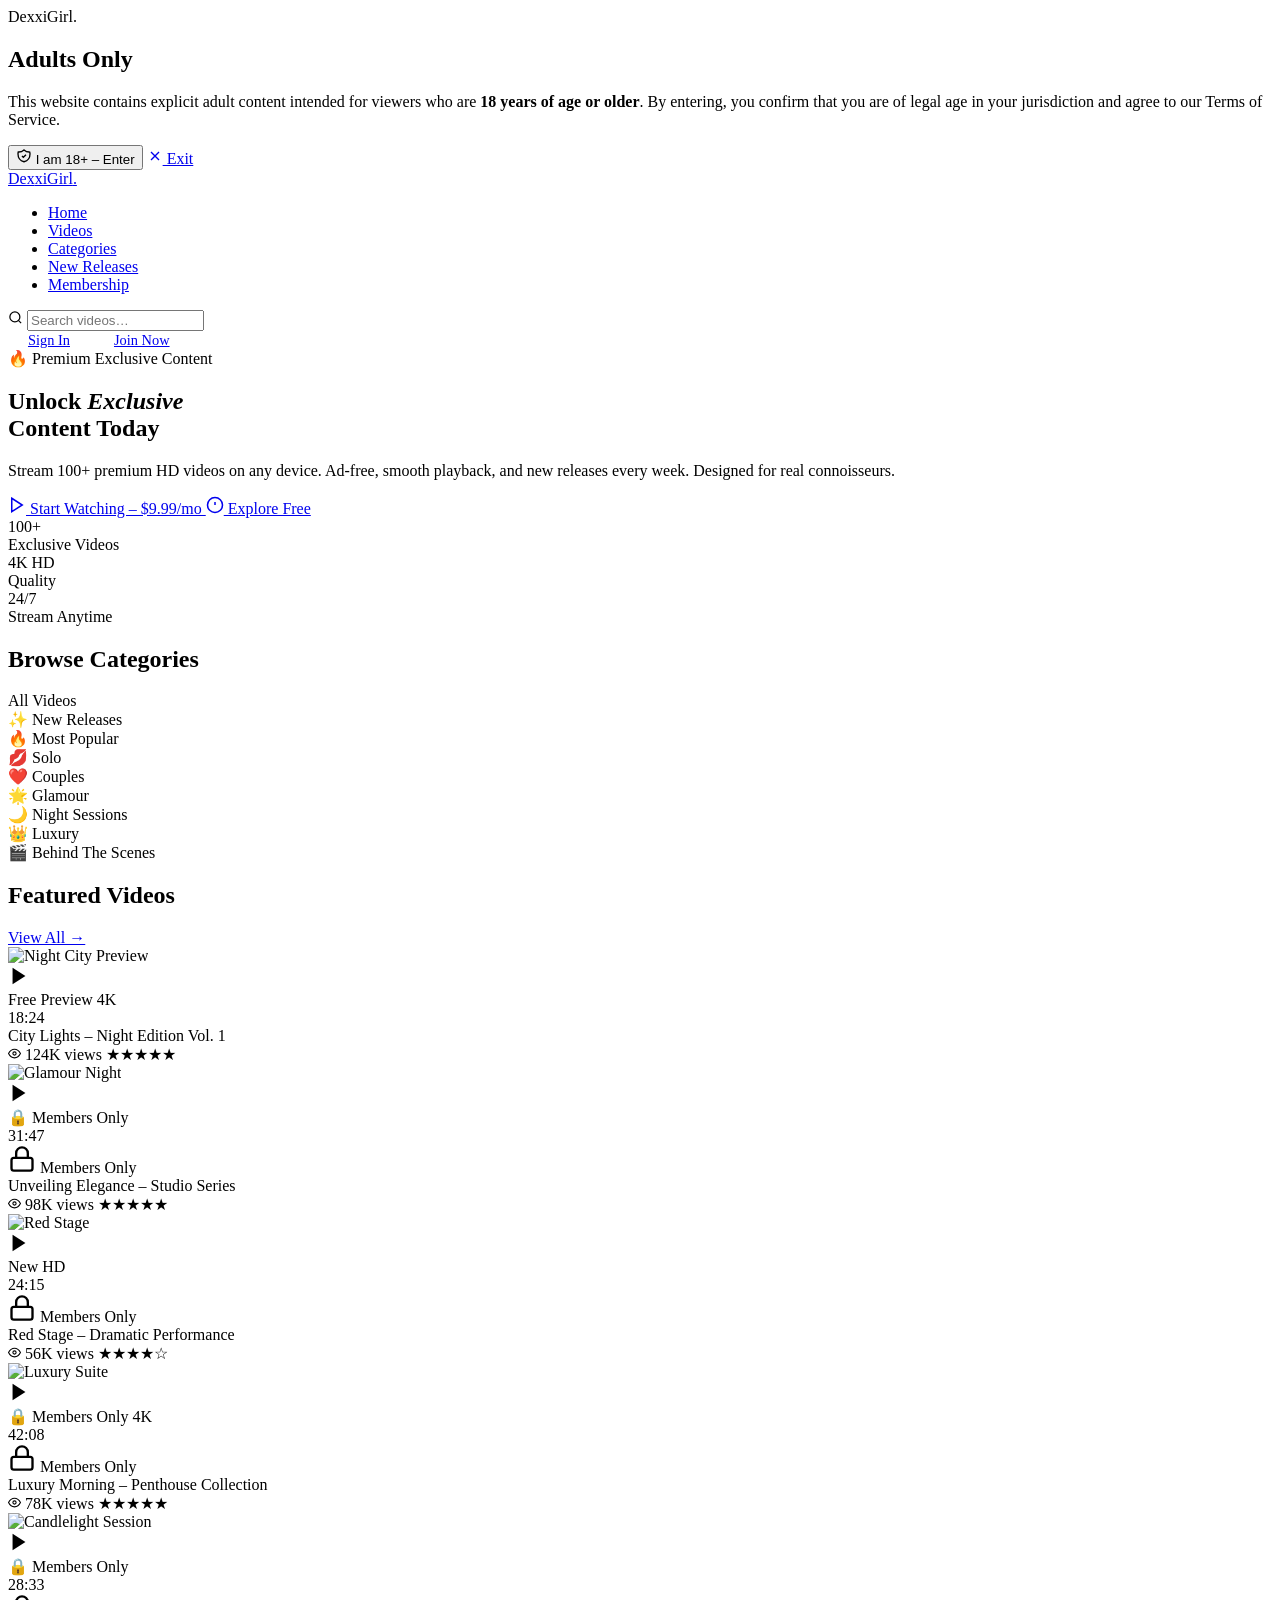
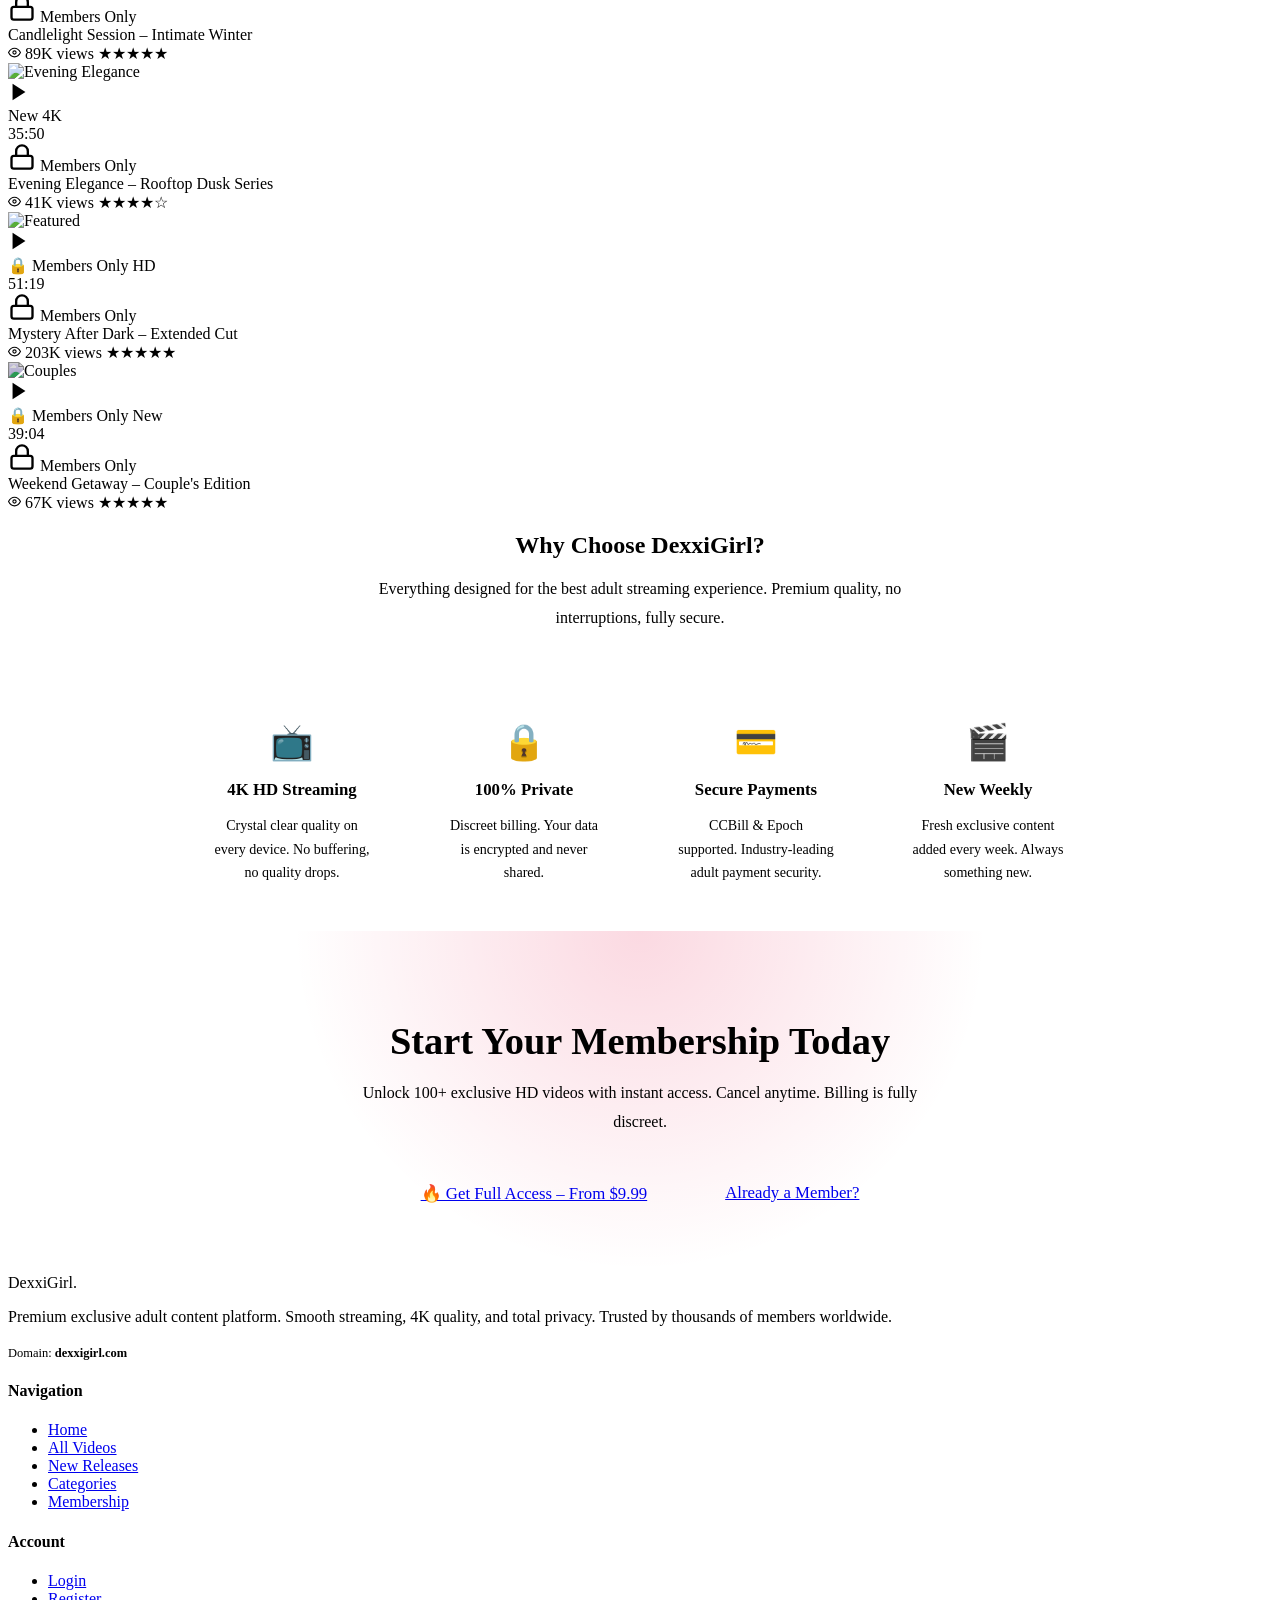
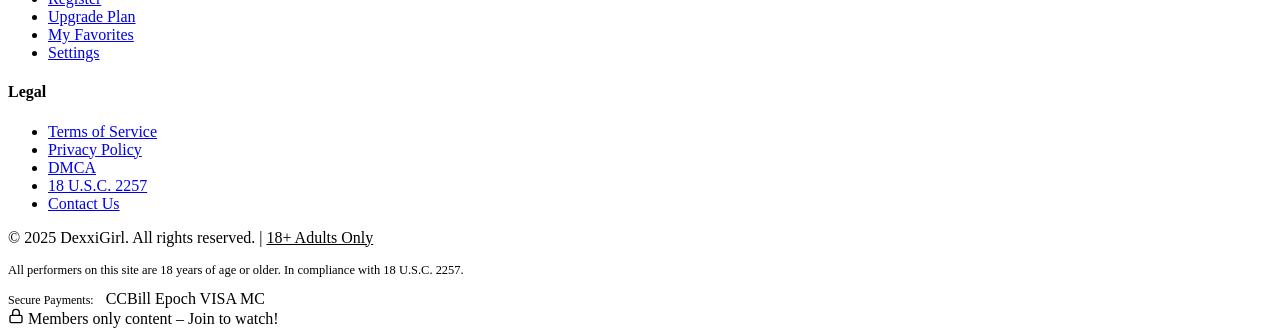
==== index.html @ b1947694 "Create index.html" ====
<!DOCTYPE html>
<html lang="en">
<head>
  <meta charset="UTF-8"/>
  <meta name="viewport" content="width=device-width,initial-scale=1.0"/>
  <meta name="description" content="DexxiGirl – Premium adult video streaming platform. Exclusive HD content, smooth streaming, and flexible membership plans."/>
  <title>DexxiGirl – Premium Exclusive Content</title>
  <link rel="stylesheet" href="assets/style.css"/>
  <link rel="icon" href="data:image/svg+xml,<svg xmlns='http://www.w3.org/2000/svg' viewBox='0 0 100 100'><text y='.9em' font-size='90'>🔥</text></svg>"/>
</head>
<body>

<!-- ========== AGE GATE ========== -->
<div class="age-gate-overlay" id="ageGate">
  <div class="age-gate-box">
    <div class="logo"><span class="dexi">Dex</span><span class="girl">xiGirl</span><span class="logo-dot">.</span></div>
    <h2>Adults Only</h2>
    <p>This website contains explicit adult content intended for viewers who are <strong>18 years of age or older</strong>. By entering, you confirm that you are of legal age in your jurisdiction and agree to our Terms of Service.</p>
    <div class="age-gate-btn-group">
      <button class="btn btn-primary" id="ageEnter" onclick="enterSite()">
        <svg width="16" height="16" fill="none" stroke="currentColor" stroke-width="2" viewBox="0 0 24 24"><path d="M9 12l2 2 4-4m5.618-4.016A11.955 11.955 0 0112 2.944a11.955 11.955 0 01-8.618 3.04A12.02 12.02 0 003 9c0 5.591 3.824 10.29 9 11.622C17.176 19.29 21 14.591 21 9c0-1.09-.153-2.148-.435-3.148z"/></svg>
        I am 18+ – Enter
      </button>
      <a href="https://www.google.com" class="btn btn-outline">
        <svg width="16" height="16" fill="none" stroke="currentColor" stroke-width="2" viewBox="0 0 24 24"><path d="M6 18L18 6M6 6l12 12"/></svg>
        Exit
      </a>
    </div>
  </div>
</div>

<!-- ========== NAVBAR ========== -->
<nav class="navbar" id="navbar">
  <a href="index.html" class="logo">
    <span class="dexi">Dex</span><span class="girl">xiGirl</span><span class="logo-dot">.</span>
  </a>
  <ul class="nav-links">
    <li><a href="index.html" class="active">Home</a></li>
    <li><a href="#">Videos</a></li>
    <li><a href="#">Categories</a></li>
    <li><a href="#">New Releases</a></li>
    <li><a href="membership.html">Membership</a></li>
  </ul>
  <div class="nav-actions">
    <div class="nav-search">
      <svg width="15" height="15" fill="none" stroke="currentColor" stroke-width="2" viewBox="0 0 24 24"><circle cx="11" cy="11" r="8"/><path d="m21 21-4.35-4.35"/></svg>
      <input type="text" placeholder="Search videos…" id="searchInput"/>
    </div>
    <a href="login.html" class="btn btn-outline" style="padding:9px 20px;font-size:0.9rem;">Sign In</a>
    <a href="membership.html" class="btn btn-primary" style="padding:9px 20px;font-size:0.9rem;">Join Now</a>
    <div class="hamburger" onclick="toggleMobileMenu()">
      <span></span><span></span><span></span>
    </div>
  </div>
</nav>

<!-- ========== HERO ========== -->
<section class="hero" id="home">
  <div class="hero-bg"></div>
  <div class="hero-gradient"></div>
  <div class="hero-content">
    <div class="hero-badge">
      <span class="dot"></span>
      🔥 Premium Exclusive Content
    </div>
    <h1>Unlock <em>Exclusive</em><br/>Content Today</h1>
    <p>Stream 100+ premium HD videos on any device. Ad-free, smooth playback, and new releases every week. Designed for real connoisseurs.</p>
    <div class="hero-actions">
      <a href="membership.html" class="btn btn-primary" id="hero-join-btn">
        <svg width="18" height="18" fill="none" stroke="currentColor" stroke-width="2" viewBox="0 0 24 24"><polygon points="5 3 19 12 5 21 5 3"/></svg>
        Start Watching – $9.99/mo
      </a>
      <a href="#featured" class="btn btn-outline">
        <svg width="18" height="18" fill="none" stroke="currentColor" stroke-width="2" viewBox="0 0 24 24"><circle cx="12" cy="12" r="10"/><line x1="12" y1="8" x2="12" y2="12"/><line x1="12" y1="16" x2="12.01" y2="16"/></svg>
        Explore Free
      </a>
    </div>
    <div class="hero-stats">
      <div class="stat-item">
        <div class="stat-value">100<span>+</span></div>
        <div class="stat-label">Exclusive Videos</div>
      </div>
      <div class="stat-item">
        <div class="stat-value">4K<span> HD</span></div>
        <div class="stat-label">Quality</div>
      </div>
      <div class="stat-item">
        <div class="stat-value">24/7</div>
        <div class="stat-label">Stream Anytime</div>
      </div>
    </div>
  </div>
</section>

<!-- ========== CATEGORIES ========== -->
<section class="section" id="featured">
  <div class="section-header">
    <h2 class="section-title">Browse Categories</h2>
  </div>
  <div class="categories-scroll">
    <div class="category-chip active" onclick="filterCategory(this,'all')">All Videos</div>
    <div class="category-chip" onclick="filterCategory(this,'new')">✨ New Releases</div>
    <div class="category-chip" onclick="filterCategory(this,'popular')">🔥 Most Popular</div>
    <div class="category-chip" onclick="filterCategory(this,'solo')">💋 Solo</div>
    <div class="category-chip" onclick="filterCategory(this,'couple')">❤️ Couples</div>
    <div class="category-chip" onclick="filterCategory(this,'glamour')">🌟 Glamour</div>
    <div class="category-chip" onclick="filterCategory(this,'night')">🌙 Night Sessions</div>
    <div class="category-chip" onclick="filterCategory(this,'luxury')">👑 Luxury</div>
    <div class="category-chip" onclick="filterCategory(this,'bts')">🎬 Behind The Scenes</div>
  </div>
</section>

<!-- ========== FEATURED VIDEOS ========== -->
<section class="section" style="padding-top:0;" id="videos">
  <div class="section-header">
    <h2 class="section-title">Featured Videos</h2>
    <a href="#" class="view-all">View All →</a>
  </div>
  <div class="video-grid" id="videoGrid">

    <!-- FREE PREVIEW Card -->
    <div class="video-card" data-cat="popular" onclick="openVideo(1)">
      <div class="thumb-container">
        <img src="assets/images/thumb7.png" alt="Night City Preview" loading="lazy"/>
        <div class="thumb-overlay">
          <div class="play-btn-large"><svg width="22" height="22" viewBox="0 0 24 24"><polygon points="5 3 19 12 5 21 5 3"/></svg></div>
        </div>
        <div class="thumb-badges">
          <span class="badge badge-free">Free Preview</span>
          <span class="badge badge-hd">4K</span>
        </div>
        <div class="card-duration">18:24</div>
      </div>
      <div class="card-body">
        <div class="card-title">City Lights – Night Edition Vol. 1</div>
        <div class="card-meta">
          <span class="card-views"><svg width="13" height="13" fill="none" stroke="currentColor" stroke-width="2" viewBox="0 0 24 24"><path d="M1 12s4-8 11-8 11 8 11 8-4 8-11 8-11-8-11-8z"/><circle cx="12" cy="12" r="3"/></svg> 124K views</span>
          <span class="card-rating">★★★★★</span>
        </div>
      </div>
    </div>

    <!-- LOCKED Cards -->
    <div class="video-card" data-cat="glamour" onclick="promptUpgrade()">
      <div class="thumb-container">
        <img src="assets/images/thumb5.png" alt="Glamour Night" loading="lazy"/>
        <div class="thumb-overlay">
          <div class="play-btn-large"><svg width="22" height="22" viewBox="0 0 24 24"><polygon points="5 3 19 12 5 21 5 3"/></svg></div>
        </div>
        <div class="thumb-badges">
          <span class="badge badge-lock">🔒 Members Only</span>
        </div>
        <div class="card-duration">31:47</div>
        <div class="locked-overlay">
          <svg width="28" height="28" fill="none" stroke="currentColor" stroke-width="2" viewBox="0 0 24 24"><rect x="3" y="11" width="18" height="11" rx="2" ry="2"/><path d="M7 11V7a5 5 0 0110 0v4"/></svg>
          <span>Members Only</span>
        </div>
      </div>
      <div class="card-body">
        <div class="card-title">Unveiling Elegance – Studio Series</div>
        <div class="card-meta">
          <span class="card-views"><svg width="13" height="13" fill="none" stroke="currentColor" stroke-width="2" viewBox="0 0 24 24"><path d="M1 12s4-8 11-8 11 8 11 8-4 8-11 8-11-8-11-8z"/><circle cx="12" cy="12" r="3"/></svg> 98K views</span>
          <span class="card-rating">★★★★★</span>
        </div>
      </div>
    </div>

    <div class="video-card" data-cat="new" onclick="promptUpgrade()">
      <div class="thumb-container">
        <img src="assets/images/thumb4.png" alt="Red Stage" loading="lazy"/>
        <div class="thumb-overlay">
          <div class="play-btn-large"><svg width="22" height="22" viewBox="0 0 24 24"><polygon points="5 3 19 12 5 21 5 3"/></svg></div>
        </div>
        <div class="thumb-badges">
          <span class="badge badge-new">New</span>
          <span class="badge badge-hd">HD</span>
        </div>
        <div class="card-duration">24:15</div>
        <div class="locked-overlay">
          <svg width="28" height="28" fill="none" stroke="currentColor" stroke-width="2" viewBox="0 0 24 24"><rect x="3" y="11" width="18" height="11" rx="2" ry="2"/><path d="M7 11V7a5 5 0 0110 0v4"/></svg>
          <span>Members Only</span>
        </div>
      </div>
      <div class="card-body">
        <div class="card-title">Red Stage – Dramatic Performance</div>
        <div class="card-meta">
          <span class="card-views"><svg width="13" height="13" fill="none" stroke="currentColor" stroke-width="2" viewBox="0 0 24 24"><path d="M1 12s4-8 11-8 11 8 11 8-4 8-11 8-11-8-11-8z"/><circle cx="12" cy="12" r="3"/></svg> 56K views</span>
          <span class="card-rating">★★★★☆</span>
        </div>
      </div>
    </div>

    <div class="video-card" data-cat="luxury" onclick="promptUpgrade()">
      <div class="thumb-container">
        <img src="assets/images/thumb6.png" alt="Luxury Suite" loading="lazy"/>
        <div class="thumb-overlay">
          <div class="play-btn-large"><svg width="22" height="22" viewBox="0 0 24 24"><polygon points="5 3 19 12 5 21 5 3"/></svg></div>
        </div>
        <div class="thumb-badges">
          <span class="badge badge-lock">🔒 Members Only</span>
          <span class="badge badge-hd">4K</span>
        </div>
        <div class="card-duration">42:08</div>
        <div class="locked-overlay">
          <svg width="28" height="28" fill="none" stroke="currentColor" stroke-width="2" viewBox="0 0 24 24"><rect x="3" y="11" width="18" height="11" rx="2" ry="2"/><path d="M7 11V7a5 5 0 0110 0v4"/></svg>
          <span>Members Only</span>
        </div>
      </div>
      <div class="card-body">
        <div class="card-title">Luxury Morning – Penthouse Collection</div>
        <div class="card-meta">
          <span class="card-views"><svg width="13" height="13" fill="none" stroke="currentColor" stroke-width="2" viewBox="0 0 24 24"><path d="M1 12s4-8 11-8 11 8 11 8-4 8-11 8-11-8-11-8z"/><circle cx="12" cy="12" r="3"/></svg> 78K views</span>
          <span class="card-rating">★★★★★</span>
        </div>
      </div>
    </div>

    <div class="video-card" data-cat="solo" onclick="promptUpgrade()">
      <div class="thumb-container">
        <img src="assets/images/thumb1.png" alt="Candlelight Session" loading="lazy"/>
        <div class="thumb-overlay">
          <div class="play-btn-large"><svg width="22" height="22" viewBox="0 0 24 24"><polygon points="5 3 19 12 5 21 5 3"/></svg></div>
        </div>
        <div class="thumb-badges">
          <span class="badge badge-lock">🔒 Members Only</span>
        </div>
        <div class="card-duration">28:33</div>
        <div class="locked-overlay">
          <svg width="28" height="28" fill="none" stroke="currentColor" stroke-width="2" viewBox="0 0 24 24"><rect x="3" y="11" width="18" height="11" rx="2" ry="2"/><path d="M7 11V7a5 5 0 0110 0v4"/></svg>
          <span>Members Only</span>
        </div>
      </div>
      <div class="card-body">
        <div class="card-title">Candlelight Session – Intimate Winter</div>
        <div class="card-meta">
          <span class="card-views"><svg width="13" height="13" fill="none" stroke="currentColor" stroke-width="2" viewBox="0 0 24 24"><path d="M1 12s4-8 11-8 11 8 11 8-4 8-11 8-11-8-11-8z"/><circle cx="12" cy="12" r="3"/></svg> 89K views</span>
          <span class="card-rating">★★★★★</span>
        </div>
      </div>
    </div>

    <div class="video-card" data-cat="night" onclick="promptUpgrade()">
      <div class="thumb-container">
        <img src="assets/images/thumb8.png" alt="Evening Elegance" loading="lazy"/>
        <div class="thumb-overlay">
          <div class="play-btn-large"><svg width="22" height="22" viewBox="0 0 24 24"><polygon points="5 3 19 12 5 21 5 3"/></svg></div>
        </div>
        <div class="thumb-badges">
          <span class="badge badge-new">New</span>
          <span class="badge badge-hd">4K</span>
        </div>
        <div class="card-duration">35:50</div>
        <div class="locked-overlay">
          <svg width="28" height="28" fill="none" stroke="currentColor" stroke-width="2" viewBox="0 0 24 24"><rect x="3" y="11" width="18" height="11" rx="2" ry="2"/><path d="M7 11V7a5 5 0 0110 0v4"/></svg>
          <span>Members Only</span>
        </div>
      </div>
      <div class="card-body">
        <div class="card-title">Evening Elegance – Rooftop Dusk Series</div>
        <div class="card-meta">
          <span class="card-views"><svg width="13" height="13" fill="none" stroke="currentColor" stroke-width="2" viewBox="0 0 24 24"><path d="M1 12s4-8 11-8 11 8 11 8-4 8-11 8-11-8-11-8z"/><circle cx="12" cy="12" r="3"/></svg> 41K views</span>
          <span class="card-rating">★★★★☆</span>
        </div>
      </div>
    </div>

    <!-- More locked cards using hero as thumb -->
    <div class="video-card" data-cat="popular" onclick="promptUpgrade()">
      <div class="thumb-container">
        <img src="assets/images/hero_banner.png" alt="Featured" loading="lazy" style="object-position:right center;"/>
        <div class="thumb-overlay">
          <div class="play-btn-large"><svg width="22" height="22" viewBox="0 0 24 24"><polygon points="5 3 19 12 5 21 5 3"/></svg></div>
        </div>
        <div class="thumb-badges">
          <span class="badge badge-lock">🔒 Members Only</span>
          <span class="badge badge-hd">HD</span>
        </div>
        <div class="card-duration">51:19</div>
        <div class="locked-overlay">
          <svg width="28" height="28" fill="none" stroke="currentColor" stroke-width="2" viewBox="0 0 24 24"><rect x="3" y="11" width="18" height="11" rx="2" ry="2"/><path d="M7 11V7a5 5 0 0110 0v4"/></svg>
          <span>Members Only</span>
        </div>
      </div>
      <div class="card-body">
        <div class="card-title">Mystery After Dark – Extended Cut</div>
        <div class="card-meta">
          <span class="card-views"><svg width="13" height="13" fill="none" stroke="currentColor" stroke-width="2" viewBox="0 0 24 24"><path d="M1 12s4-8 11-8 11 8 11 8-4 8-11 8-11-8-11-8z"/><circle cx="12" cy="12" r="3"/></svg> 203K views</span>
          <span class="card-rating">★★★★★</span>
        </div>
      </div>
    </div>

    <div class="video-card" data-cat="couple" onclick="promptUpgrade()">
      <div class="thumb-container">
        <img src="assets/images/thumb6.png" alt="Couples" loading="lazy" style="filter:hue-rotate(30deg) brightness(0.85);"/>
        <div class="thumb-overlay">
          <div class="play-btn-large"><svg width="22" height="22" viewBox="0 0 24 24"><polygon points="5 3 19 12 5 21 5 3"/></svg></div>
        </div>
        <div class="thumb-badges">
          <span class="badge badge-lock">🔒 Members Only</span>
          <span class="badge badge-new">New</span>
        </div>
        <div class="card-duration">39:04</div>
        <div class="locked-overlay">
          <svg width="28" height="28" fill="none" stroke="currentColor" stroke-width="2" viewBox="0 0 24 24"><rect x="3" y="11" width="18" height="11" rx="2" ry="2"/><path d="M7 11V7a5 5 0 0110 0v4"/></svg>
          <span>Members Only</span>
        </div>
      </div>
      <div class="card-body">
        <div class="card-title">Weekend Getaway – Couple's Edition</div>
        <div class="card-meta">
          <span class="card-views"><svg width="13" height="13" fill="none" stroke="currentColor" stroke-width="2" viewBox="0 0 24 24"><path d="M1 12s4-8 11-8 11 8 11 8-4 8-11 8-11-8-11-8z"/><circle cx="12" cy="12" r="3"/></svg> 67K views</span>
          <span class="card-rating">★★★★★</span>
        </div>
      </div>
    </div>

  </div>
</section>

<!-- ========== WHY JOIN SECTION ========== -->
<section class="section fade-in-up" style="background:var(--bg-secondary);margin:0;">
  <div style="max-width:900px;margin:0 auto;text-align:center;">
    <h2 class="section-title" style="justify-content:center;margin-bottom:16px;">Why Choose DexxiGirl?</h2>
    <p style="color:var(--text-secondary);max-width:560px;margin:0 auto 56px;font-size:1rem;line-height:1.8;">Everything designed for the best adult streaming experience. Premium quality, no interruptions, fully secure.</p>
    <div style="display:grid;grid-template-columns:repeat(auto-fit,minmax(200px,1fr));gap:28px;">
      <div style="background:var(--bg-card);border:1px solid var(--border);border-radius:var(--radius-md);padding:32px 24px;text-align:center;transition:var(--transition);" class="feature-box">
        <div style="font-size:2.2rem;margin-bottom:16px;">📺</div>
        <h3 style="font-size:1.05rem;font-weight:700;margin-bottom:10px;">4K HD Streaming</h3>
        <p style="font-size:0.88rem;color:var(--text-muted);line-height:1.7;">Crystal clear quality on every device. No buffering, no quality drops.</p>
      </div>
      <div style="background:var(--bg-card);border:1px solid var(--border);border-radius:var(--radius-md);padding:32px 24px;text-align:center;" class="feature-box">
        <div style="font-size:2.2rem;margin-bottom:16px;">🔒</div>
        <h3 style="font-size:1.05rem;font-weight:700;margin-bottom:10px;">100% Private</h3>
        <p style="font-size:0.88rem;color:var(--text-muted);line-height:1.7;">Discreet billing. Your data is encrypted and never shared.</p>
      </div>
      <div style="background:var(--bg-card);border:1px solid var(--border);border-radius:var(--radius-md);padding:32px 24px;text-align:center;" class="feature-box">
        <div style="font-size:2.2rem;margin-bottom:16px;">💳</div>
        <h3 style="font-size:1.05rem;font-weight:700;margin-bottom:10px;">Secure Payments</h3>
        <p style="font-size:0.88rem;color:var(--text-muted);line-height:1.7;">CCBill & Epoch supported. Industry-leading adult payment security.</p>
      </div>
      <div style="background:var(--bg-card);border:1px solid var(--border);border-radius:var(--radius-md);padding:32px 24px;text-align:center;" class="feature-box">
        <div style="font-size:2.2rem;margin-bottom:16px;">🎬</div>
        <h3 style="font-size:1.05rem;font-weight:700;margin-bottom:10px;">New Weekly</h3>
        <p style="font-size:0.88rem;color:var(--text-muted);line-height:1.7;">Fresh exclusive content added every week. Always something new.</p>
      </div>
    </div>
  </div>
</section>

<!-- ========== MEMBERSHIP CTA ========== -->
<section class="section fade-in-up">
  <div style="max-width:700px;margin:0 auto;text-align:center;">
    <div style="background:linear-gradient(135deg,var(--bg-card),var(--bg-elevated));border:1px solid var(--border-accent);border-radius:var(--radius-lg);padding:56px 44px;position:relative;overflow:hidden;">
      <div style="position:absolute;inset:0;background:radial-gradient(ellipse at 50% 0%,rgba(229,0,58,0.15),transparent 70%);pointer-events:none;"></div>
      <h2 style="font-size:clamp(1.6rem,3vw,2.4rem);font-weight:800;margin-bottom:16px;position:relative;">Start Your Membership Today</h2>
      <p style="color:var(--text-secondary);margin-bottom:32px;font-size:1rem;line-height:1.8;position:relative;">Unlock 100+ exclusive HD videos with instant access. Cancel anytime. Billing is fully discreet.</p>
      <div style="display:flex;gap:14px;justify-content:center;flex-wrap:wrap;position:relative;">
        <a href="membership.html" class="btn btn-primary" style="font-size:1.05rem;padding:14px 32px;">🔥 Get Full Access – From $9.99</a>
        <a href="login.html" class="btn btn-outline" style="font-size:1.05rem;padding:14px 32px;">Already a Member?</a>
      </div>
    </div>
  </div>
</section>

<!-- ========== FOOTER ========== -->
<footer class="footer">
  <div class="footer-grid">
    <div class="footer-brand">
      <div class="logo"><span class="dexi">Dex</span><span class="girl">xiGirl</span><span class="logo-dot">.</span></div>
      <p>Premium exclusive adult content platform. Smooth streaming, 4K quality, and total privacy. Trusted by thousands of members worldwide.</p>
      <div style="margin-top:20px;">
        <p style="font-size:0.78rem;color:var(--text-muted);">Domain: <strong style="color:var(--text-secondary);">dexxigirl.com</strong></p>
      </div>
    </div>
    <div class="footer-col">
      <h4>Navigation</h4>
      <ul>
        <li><a href="index.html">Home</a></li>
        <li><a href="#">All Videos</a></li>
        <li><a href="#">New Releases</a></li>
        <li><a href="#">Categories</a></li>
        <li><a href="membership.html">Membership</a></li>
      </ul>
    </div>
    <div class="footer-col">
      <h4>Account</h4>
      <ul>
        <li><a href="login.html">Login</a></li>
        <li><a href="login.html">Register</a></li>
        <li><a href="membership.html">Upgrade Plan</a></li>
        <li><a href="#">My Favorites</a></li>
        <li><a href="#">Settings</a></li>
      </ul>
    </div>
    <div class="footer-col">
      <h4>Legal</h4>
      <ul>
        <li><a href="#">Terms of Service</a></li>
        <li><a href="#">Privacy Policy</a></li>
        <li><a href="#">DMCA</a></li>
        <li><a href="#">18 U.S.C. 2257</a></li>
        <li><a href="#">Contact Us</a></li>
      </ul>
    </div>
  </div>
  <div class="footer-bottom">
    <div>
      <p>© 2025 DexxiGirl. All rights reserved. | <a href="#" style="color:var(--accent-red);">18+ Adults Only</a></p>
      <p style="margin-top:6px;font-size:0.78rem;">All performers on this site are 18 years of age or older. In compliance with 18 U.S.C. 2257.</p>
    </div>
    <div class="payment-icons">
      <span style="font-size:0.75rem;color:var(--text-muted);margin-right:8px;">Secure Payments:</span>
      <span class="payment-icon">CCBill</span>
      <span class="payment-icon">Epoch</span>
      <span class="payment-icon">VISA</span>
      <span class="payment-icon">MC</span>
    </div>
  </div>
</footer>

<!-- TOAST -->
<div class="toast" id="toast">
  <svg width="16" height="16" fill="none" stroke="currentColor" stroke-width="2" viewBox="0 0 24 24"><rect x="3" y="11" width="18" height="11" rx="2"/><path d="M7 11V7a5 5 0 0110 0v4"/></svg>
  <span id="toastMsg">Members only content – Join to watch!</span>
</div>

<script src="assets/main.js"></script>
</body>
</html>
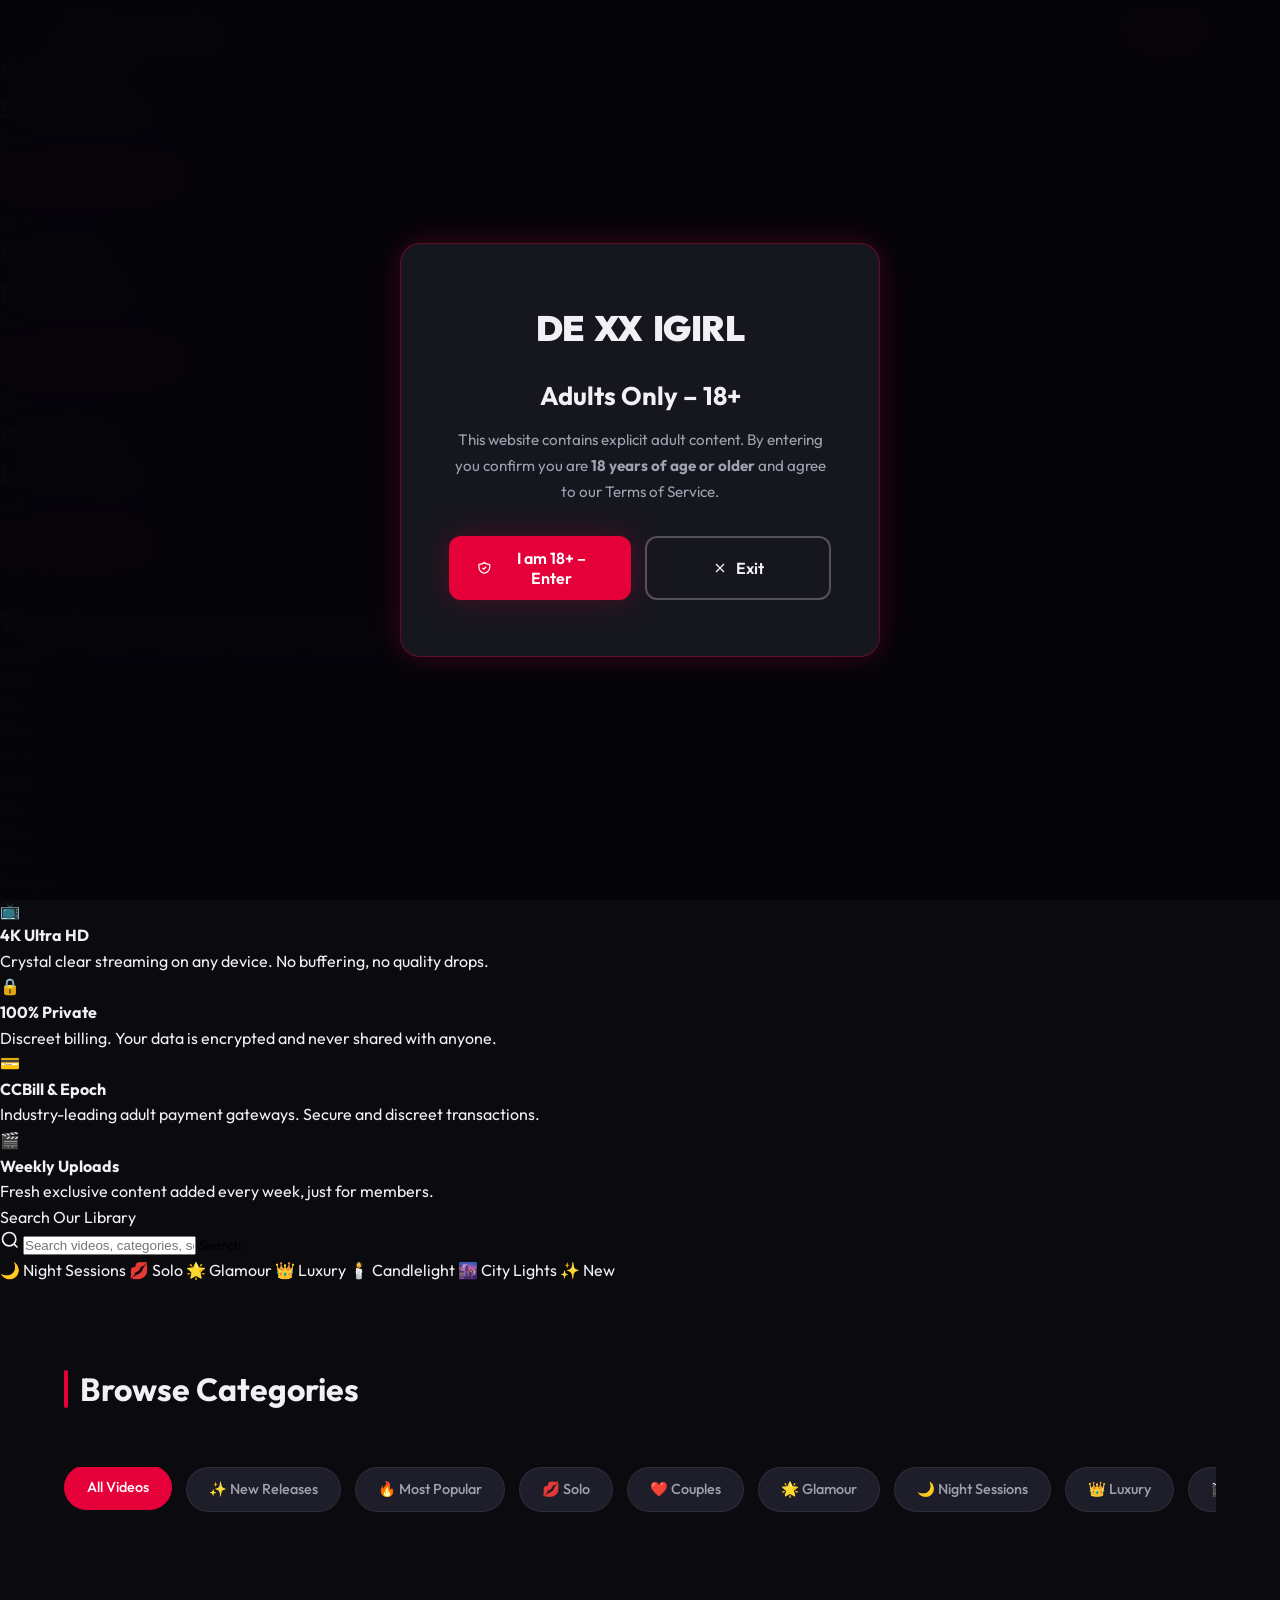
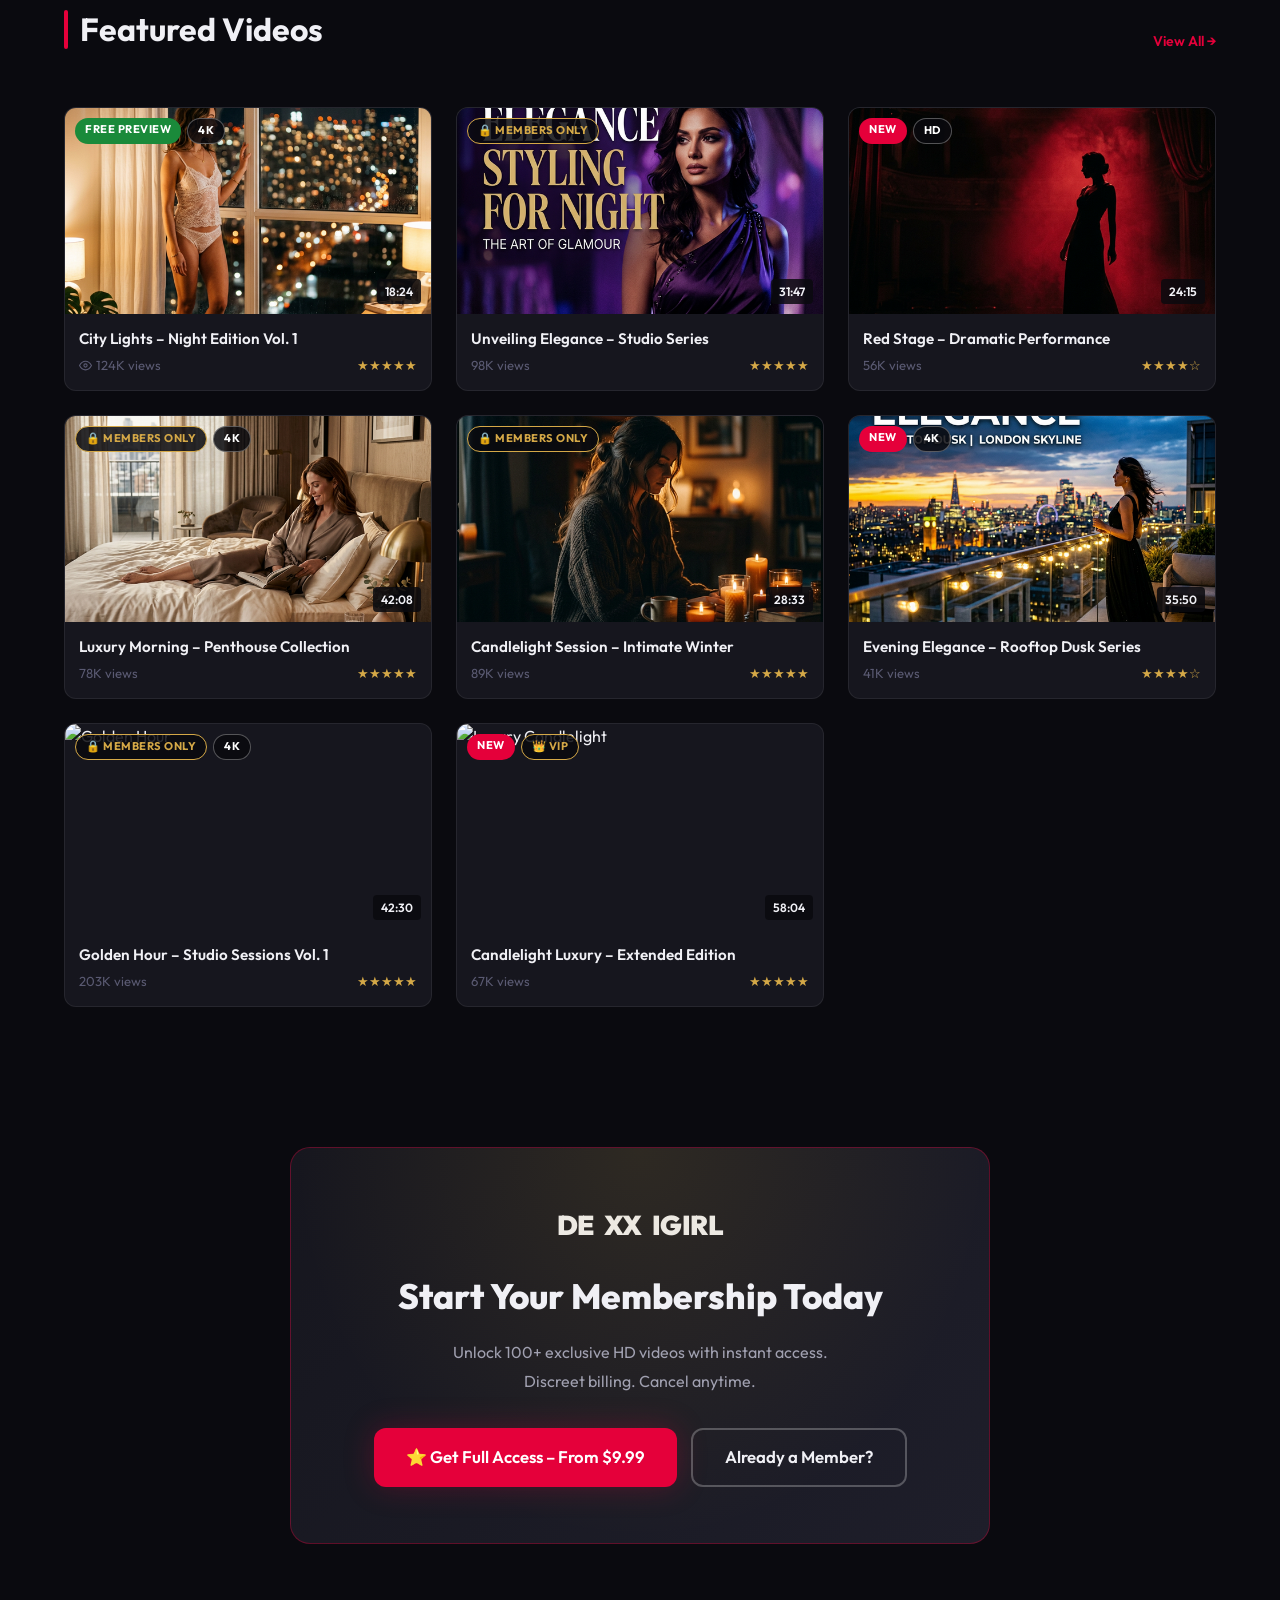
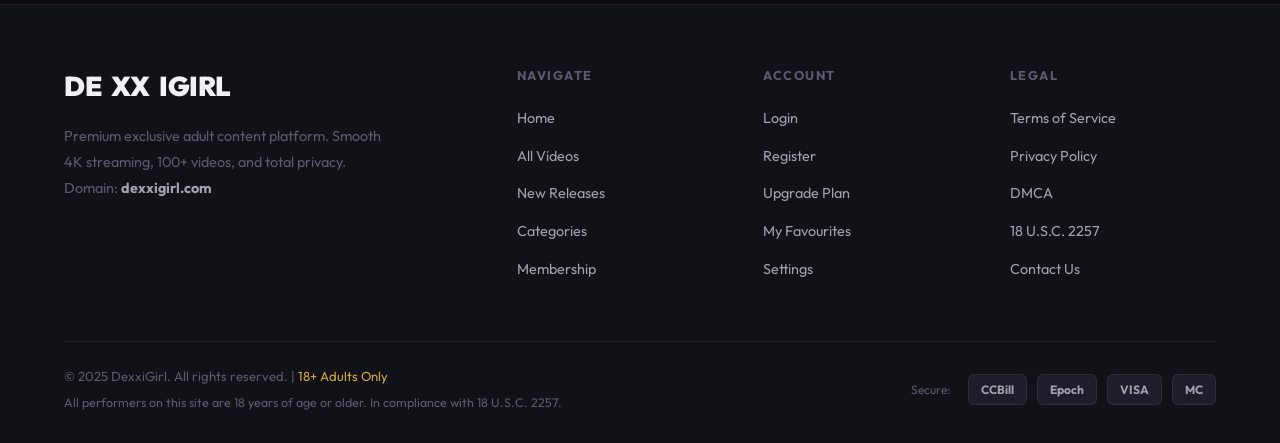
==== commit d7debe46: "Update index.html" ====
--- a/index.html
+++ b/index.html
@@ -1,430 +1,542 @@
 <!DOCTYPE html>
 <html lang="en">
+
 <head>
-  <meta charset="UTF-8"/>
-  <meta name="viewport" content="width=device-width,initial-scale=1.0"/>
-  <meta name="description" content="DexxiGirl – Premium adult video streaming platform. Exclusive HD content, smooth streaming, and flexible membership plans."/>
+  <meta charset="UTF-8" />
+  <meta name="viewport" content="width=device-width,initial-scale=1.0" />
+  <meta name="description"
+    content="DexxiGirl – Premium adult video streaming. 100+ exclusive 4K HD videos with smooth streaming and discreet billing." />
   <title>DexxiGirl – Premium Exclusive Content</title>
-  <link rel="stylesheet" href="assets/style.css"/>
-  <link rel="icon" href="data:image/svg+xml,<svg xmlns='http://www.w3.org/2000/svg' viewBox='0 0 100 100'><text y='.9em' font-size='90'>🔥</text></svg>"/>
+  <link rel="stylesheet" href="assets/style.css" />
+  <link rel="icon"
+    href="data:image/svg+xml,<svg xmlns='http://www.w3.org/2000/svg' viewBox='0 0 100 100'><text y='.9em' font-size='90'>⭐</text></svg>" />
 </head>
+
 <body>
 
-<!-- ========== AGE GATE ========== -->
-<div class="age-gate-overlay" id="ageGate">
-  <div class="age-gate-box">
-    <div class="logo"><span class="dexi">Dex</span><span class="girl">xiGirl</span><span class="logo-dot">.</span></div>
-    <h2>Adults Only</h2>
-    <p>This website contains explicit adult content intended for viewers who are <strong>18 years of age or older</strong>. By entering, you confirm that you are of legal age in your jurisdiction and agree to our Terms of Service.</p>
-    <div class="age-gate-btn-group">
-      <button class="btn btn-primary" id="ageEnter" onclick="enterSite()">
-        <svg width="16" height="16" fill="none" stroke="currentColor" stroke-width="2" viewBox="0 0 24 24"><path d="M9 12l2 2 4-4m5.618-4.016A11.955 11.955 0 0112 2.944a11.955 11.955 0 01-8.618 3.04A12.02 12.02 0 003 9c0 5.591 3.824 10.29 9 11.622C17.176 19.29 21 14.591 21 9c0-1.09-.153-2.148-.435-3.148z"/></svg>
-        I am 18+ – Enter
-      </button>
-      <a href="https://www.google.com" class="btn btn-outline">
-        <svg width="16" height="16" fill="none" stroke="currentColor" stroke-width="2" viewBox="0 0 24 24"><path d="M6 18L18 6M6 6l12 12"/></svg>
-        Exit
-      </a>
+  <!-- ========== AGE GATE ========== -->
+  <div class="age-gate-overlay" id="ageGate">
+    <div class="age-gate-box">
+      <div class="logo logo-large" style="justify-content:center;margin-bottom:20px;">
+        <span class="logo-de">DE</span><span class="logo-xx">XX</span><span class="logo-igirl">IGIRL</span>
+      </div>
+      <h2>Adults Only – 18+</h2>
+      <p>This website contains explicit adult content. By entering you confirm you are <strong>18 years of age or
+          older</strong> and agree to our Terms of Service.</p>
+      <div class="age-gate-btn-group">
+        <button class="btn btn-primary" onclick="enterSite()">
+          <svg width="16" height="16" fill="none" stroke="currentColor" stroke-width="2" viewBox="0 0 24 24">
+            <path
+              d="M9 12l2 2 4-4m5.618-4.016A11.955 11.955 0 0112 2.944a11.955 11.955 0 01-8.618 3.04A12.02 12.02 0 003 9c0 5.591 3.824 10.29 9 11.622C17.176 19.29 21 14.591 21 9c0-1.09-.153-2.148-.435-3.148z" />
+          </svg>
+          I am 18+ – Enter
+        </button>
+        <a href="https://www.google.com" class="btn btn-outline">
+          <svg width="16" height="16" fill="none" stroke="currentColor" stroke-width="2" viewBox="0 0 24 24">
+            <path d="M6 18L18 6M6 6l12 12" />
+          </svg>
+          Exit
+        </a>
+      </div>
     </div>
   </div>
-</div>
-
-<!-- ========== NAVBAR ========== -->
-<nav class="navbar" id="navbar">
-  <a href="index.html" class="logo">
-    <span class="dexi">Dex</span><span class="girl">xiGirl</span><span class="logo-dot">.</span>
-  </a>
-  <ul class="nav-links">
-    <li><a href="index.html" class="active">Home</a></li>
-    <li><a href="#">Videos</a></li>
-    <li><a href="#">Categories</a></li>
-    <li><a href="#">New Releases</a></li>
-    <li><a href="membership.html">Membership</a></li>
-  </ul>
-  <div class="nav-actions">
-    <div class="nav-search">
-      <svg width="15" height="15" fill="none" stroke="currentColor" stroke-width="2" viewBox="0 0 24 24"><circle cx="11" cy="11" r="8"/><path d="m21 21-4.35-4.35"/></svg>
-      <input type="text" placeholder="Search videos…" id="searchInput"/>
-    </div>
-    <a href="login.html" class="btn btn-outline" style="padding:9px 20px;font-size:0.9rem;">Sign In</a>
-    <a href="membership.html" class="btn btn-primary" style="padding:9px 20px;font-size:0.9rem;">Join Now</a>
-    <div class="hamburger" onclick="toggleMobileMenu()">
-      <span></span><span></span><span></span>
+
+  <!-- ========== NAVBAR ========== -->
+  <nav class="navbar" id="navbar">
+    <a href="index.html" class="logo">
+      <span class="logo-de">DE</span><span class="logo-xx">XX</span><span class="logo-igirl">IGIRL</span>
+    </a>
+    <ul class="nav-links">
+      <li><a href="index.html" class="active">Home</a></li>
+      <li><a href="#">Videos</a></li>
+      <li><a href="#">Categories</a></li>
+      <li><a href="#">New Releases</a></li>
+      <li><a href="membership.html">Membership</a></li>
+    </ul>
+    <div class="nav-actions">
+      <div class="nav-search">
+        <svg width="15" height="15" fill="none" stroke="currentColor" stroke-width="2" viewBox="0 0 24 24">
+          <circle cx="11" cy="11" r="8" />
+          <path d="m21 21-4.35-4.35" />
+        </svg>
+        <input type="text" placeholder="Search videos…" id="searchInput" />
+      </div>
+      <a href="login.html" class="btn btn-outline" style="padding:9px 20px;font-size:0.9rem;">Sign In</a>
+      <a href="membership.html" class="btn btn-primary" style="padding:9px 20px;font-size:0.9rem;">Join Now</a>
+      <div class="hamburger" onclick="toggleMobileMenu()">
+        <span></span><span></span><span></span>
+      </div>
+    </div>
+  </nav>
+
+  <!-- ========== HERO SLIDESHOW ========== -->
+  <section class="hero-slideshow" id="home">
+
+    <!-- NOW PLAYING badge -->
+    <div class="now-playing-badge" id="nowPlayingBadge">
+      <div class="np-ring"></div>
+      NOW PLAYING
+    </div>
+
+    <!-- SLIDE 1 -->
+    <div class="slide active" id="slide-0">
+      <div class="slide-bg" style="background-image:url('assets/images/slide1.png');"></div>
+      <div class="slide-gradient"></div>
+      <div class="slide-content">
+        <div class="slide-label"><span class="dot"></span>✨ New Release</div>
+        <h2 class="slide-title">Golden Hour<br />Studio Sessions</h2>
+        <p class="slide-subtitle">Exclusive premium content – 4K Ultra HD · 42 min</p>
+        <div class="slide-actions">
+          <a href="watch.html" class="btn btn-primary">
+            <svg width="18" height="18" fill="currentColor" viewBox="0 0 24 24">
+              <polygon points="5 3 19 12 5 21 5 3" />
+            </svg>
+            Watch Preview
+          </a>
+          <a href="membership.html" class="btn btn-outline"
+            style="color:#fff;border-color:rgba(255,255,255,0.3);">Unlock Full</a>
+        </div>
+      </div>
+    </div>
+
+    <!-- SLIDE 2 -->
+    <div class="slide" id="slide-1">
+      <div class="slide-bg" style="background-image:url('assets/images/slide2.png');"></div>
+      <div class="slide-gradient"></div>
+      <div class="slide-content">
+        <div class="slide-label"><span class="dot"></span>🔥 Most Watched</div>
+        <h2 class="slide-title">City Lights<br />Night Edition</h2>
+        <p class="slide-subtitle">Our most-streamed series – 4K Ultra HD · 31 min</p>
+        <div class="slide-actions">
+          <a href="watch.html" class="btn btn-primary">
+            <svg width="18" height="18" fill="currentColor" viewBox="0 0 24 24">
+              <polygon points="5 3 19 12 5 21 5 3" />
+            </svg>
+            Watch Preview
+          </a>
+          <a href="membership.html" class="btn btn-outline"
+            style="color:#fff;border-color:rgba(255,255,255,0.3);">Unlock Full</a>
+        </div>
+      </div>
+    </div>
+
+    <!-- SLIDE 3 -->
+    <div class="slide" id="slide-2">
+      <div class="slide-bg" style="background-image:url('assets/images/slide3.png');"></div>
+      <div class="slide-gradient"></div>
+      <div class="slide-content">
+        <div class="slide-label"><span class="dot"></span>👑 VIP Exclusive</div>
+        <h2 class="slide-title">Candlelight<br />Luxury Edition</h2>
+        <p class="slide-subtitle">VIP member exclusive – 4K Ultra HD · 58 min</p>
+        <div class="slide-actions">
+          <a href="membership.html" class="btn btn-primary">
+            <svg width="18" height="18" fill="currentColor" viewBox="0 0 24 24">
+              <polygon points="5 3 19 12 5 21 5 3" />
+            </svg>
+            Unlock VIP
+          </a>
+          <a href="index.html#videos" class="btn btn-outline"
+            style="color:#fff;border-color:rgba(255,255,255,0.3);">Browse More</a>
+        </div>
+      </div>
+    </div>
+
+    <!-- Arrows -->
+    <button class="slider-prev" onclick="changeSlide(-1)">
+      <svg width="20" height="20" fill="none" stroke="currentColor" stroke-width="2.5" viewBox="0 0 24 24">
+        <polyline points="15 18 9 12 15 6" />
+      </svg>
+    </button>
+    <button class="slider-next" onclick="changeSlide(1)">
+      <svg width="20" height="20" fill="none" stroke="currentColor" stroke-width="2.5" viewBox="0 0 24 24">
+        <polyline points="9 18 15 12 9 6" />
+      </svg>
+    </button>
+
+    <!-- Dots -->
+    <div class="slider-dots">
+      <div class="slider-dot active" onclick="goToSlide(0)"></div>
+      <div class="slider-dot" onclick="goToSlide(1)"></div>
+      <div class="slider-dot" onclick="goToSlide(2)"></div>
+    </div>
+  </section>
+
+  <!-- ========== DESCRIPTION SECTION ========== -->
+  <section class="description-section">
+    <div class="description-inner">
+      <div class="desc-left">
+        <h2>The World's Most <em>Exclusive</em> Content Platform</h2>
+        <p>DexxiGirl is a premium members-only video streaming platform featuring 100+ expertly crafted exclusive
+          videos. Our content is shot in 4K Ultra HD for the sharpest, most immersive viewing experience. With discreet
+          billing via CCBill and Epoch, your privacy is always protected. Stream on any device – no buffering, no
+          interruptions.</p>
+        <div class="desc-stat-row">
+          <div class="desc-stat">
+            <div class="desc-stat-val">100<span style="color:var(--accent-gold)">+</span></div>
+            <div class="desc-stat-lbl">Videos</div>
+          </div>
+          <div class="desc-stat">
+            <div class="desc-stat-val">4K HD</div>
+            <div class="desc-stat-lbl">Quality</div>
+          </div>
+          <div class="desc-stat">
+            <div class="desc-stat-val">24/7</div>
+            <div class="desc-stat-lbl">Streaming</div>
+          </div>
+          <div class="desc-stat">
+            <div class="desc-stat-val">100%</div>
+            <div class="desc-stat-lbl">Private</div>
+          </div>
+        </div>
+      </div>
+      <div class="desc-right">
+        <div class="desc-feature-box">
+          <div class="icon">📺</div>
+          <h4>4K Ultra HD</h4>
+          <p>Crystal clear streaming on any device. No buffering, no quality drops.</p>
+        </div>
+        <div class="desc-feature-box">
+          <div class="icon">🔒</div>
+          <h4>100% Private</h4>
+          <p>Discreet billing. Your data is encrypted and never shared with anyone.</p>
+        </div>
+        <div class="desc-feature-box">
+          <div class="icon">💳</div>
+          <h4>CCBill & Epoch</h4>
+          <p>Industry-leading adult payment gateways. Secure and discreet transactions.</p>
+        </div>
+        <div class="desc-feature-box">
+          <div class="icon">🎬</div>
+          <h4>Weekly Uploads</h4>
+          <p>Fresh exclusive content added every week, just for members.</p>
+        </div>
+      </div>
+    </div>
+  </section>
+
+  <!-- ========== HERO SEARCH BAR ========== -->
+  <div class="search-hero-section" id="searchSection">
+    <div class="search-hero-inner">
+      <div class="search-hero-label">Search Our Library</div>
+      <div class="search-bar-large">
+        <svg width="20" height="20" fill="none" stroke="currentColor" stroke-width="2" viewBox="0 0 24 24">
+          <circle cx="11" cy="11" r="8" />
+          <path d="m21 21-4.35-4.35" />
+        </svg>
+        <input type="text" placeholder="Search videos, categories, series…" id="heroSearch"
+          oninput="syncSearch(this.value)" />
+        <button onclick="doSearch()">Search</button>
+      </div>
+      <div class="search-tags">
+        <span class="search-tag" onclick="quickSearch('Night Sessions')">🌙 Night Sessions</span>
+        <span class="search-tag" onclick="quickSearch('Solo')">💋 Solo</span>
+        <span class="search-tag" onclick="quickSearch('Glamour')">🌟 Glamour</span>
+        <span class="search-tag" onclick="quickSearch('Luxury')">👑 Luxury</span>
+        <span class="search-tag" onclick="quickSearch('Candlelight')">🕯️ Candlelight</span>
+        <span class="search-tag" onclick="quickSearch('City Lights')">🌆 City Lights</span>
+        <span class="search-tag" onclick="quickSearch('New')">✨ New</span>
+      </div>
     </div>
   </div>
-</nav>
-
-<!-- ========== HERO ========== -->
-<section class="hero" id="home">
-  <div class="hero-bg"></div>
-  <div class="hero-gradient"></div>
-  <div class="hero-content">
-    <div class="hero-badge">
-      <span class="dot"></span>
-      🔥 Premium Exclusive Content
-    </div>
-    <h1>Unlock <em>Exclusive</em><br/>Content Today</h1>
-    <p>Stream 100+ premium HD videos on any device. Ad-free, smooth playback, and new releases every week. Designed for real connoisseurs.</p>
-    <div class="hero-actions">
-      <a href="membership.html" class="btn btn-primary" id="hero-join-btn">
-        <svg width="18" height="18" fill="none" stroke="currentColor" stroke-width="2" viewBox="0 0 24 24"><polygon points="5 3 19 12 5 21 5 3"/></svg>
-        Start Watching – $9.99/mo
-      </a>
-      <a href="#featured" class="btn btn-outline">
-        <svg width="18" height="18" fill="none" stroke="currentColor" stroke-width="2" viewBox="0 0 24 24"><circle cx="12" cy="12" r="10"/><line x1="12" y1="8" x2="12" y2="12"/><line x1="12" y1="16" x2="12.01" y2="16"/></svg>
-        Explore Free
-      </a>
-    </div>
-    <div class="hero-stats">
-      <div class="stat-item">
-        <div class="stat-value">100<span>+</span></div>
-        <div class="stat-label">Exclusive Videos</div>
-      </div>
-      <div class="stat-item">
-        <div class="stat-value">4K<span> HD</span></div>
-        <div class="stat-label">Quality</div>
-      </div>
-      <div class="stat-item">
-        <div class="stat-value">24/7</div>
-        <div class="stat-label">Stream Anytime</div>
-      </div>
-    </div>
+
+  <!-- ========== CATEGORIES ========== -->
+  <section class="section" id="featured">
+    <div class="section-header">
+      <h2 class="section-title">Browse Categories</h2>
+    </div>
+    <div class="categories-scroll">
+      <div class="category-chip active" onclick="filterCategory(this,'all')">All Videos</div>
+      <div class="category-chip" onclick="filterCategory(this,'new')">✨ New Releases</div>
+      <div class="category-chip" onclick="filterCategory(this,'popular')">🔥 Most Popular</div>
+      <div class="category-chip" onclick="filterCategory(this,'solo')">💋 Solo</div>
+      <div class="category-chip" onclick="filterCategory(this,'couple')">❤️ Couples</div>
+      <div class="category-chip" onclick="filterCategory(this,'glamour')">🌟 Glamour</div>
+      <div class="category-chip" onclick="filterCategory(this,'night')">🌙 Night Sessions</div>
+      <div class="category-chip" onclick="filterCategory(this,'luxury')">👑 Luxury</div>
+      <div class="category-chip" onclick="filterCategory(this,'bts')">🎬 Behind The Scenes</div>
+    </div>
+  </section>
+
+  <!-- ========== FEATURED VIDEOS ========== -->
+  <section class="section" style="padding-top:0;" id="videos">
+    <div class="section-header">
+      <h2 class="section-title">Featured Videos</h2>
+      <a href="#" class="view-all">View All →</a>
+    </div>
+    <div class="video-grid" id="videoGrid">
+
+      <div class="video-card" data-cat="popular" onclick="openVideo(1)">
+        <div class="thumb-container">
+          <img src="assets/images/thumb7.png" alt="City Lights – Night Edition" loading="lazy" />
+          <div class="thumb-overlay">
+            <div class="play-btn-large"><svg width="22" height="22" viewBox="0 0 24 24">
+                <polygon points="5 3 19 12 5 21 5 3" />
+              </svg></div>
+          </div>
+          <div class="thumb-badges"><span class="badge badge-free">Free Preview</span><span
+              class="badge badge-hd">4K</span></div>
+          <div class="card-duration">18:24</div>
+        </div>
+        <div class="card-body">
+          <div class="card-title">City Lights – Night Edition Vol. 1</div>
+          <div class="card-meta">
+            <span class="card-views" style="display:flex;align-items:center;gap:4px;"><svg width="13" height="13"
+                fill="none" stroke="currentColor" stroke-width="2" viewBox="0 0 24 24">
+                <path d="M1 12s4-8 11-8 11 8 11 8-4 8-11 8-11-8-11-8z" />
+                <circle cx="12" cy="12" r="3" />
+              </svg> 124K views</span>
+            <span class="card-rating">★★★★★</span>
+          </div>
+        </div>
+      </div>
+
+      <div class="video-card" data-cat="glamour" onclick="promptUpgrade()">
+        <div class="thumb-container">
+          <img src="assets/images/thumb5.png" alt="Glamour Night" loading="lazy" />
+          <div class="thumb-overlay">
+            <div class="play-btn-large"><svg width="22" height="22" viewBox="0 0 24 24">
+                <polygon points="5 3 19 12 5 21 5 3" />
+              </svg></div>
+          </div>
+          <div class="thumb-badges"><span class="badge badge-lock">🔒 Members Only</span></div>
+          <div class="card-duration">31:47</div>
+          <div class="locked-overlay"><svg width="28" height="28" fill="none" stroke="currentColor" stroke-width="2"
+              viewBox="0 0 24 24">
+              <rect x="3" y="11" width="18" height="11" rx="2" ry="2" />
+              <path d="M7 11V7a5 5 0 0110 0v4" />
+            </svg><span>Members Only</span></div>
+        </div>
+        <div class="card-body">
+          <div class="card-title">Unveiling Elegance – Studio Series</div>
+          <div class="card-meta"><span>98K views</span><span class="card-rating">★★★★★</span></div>
+        </div>
+      </div>
+
+      <div class="video-card" data-cat="new" onclick="promptUpgrade()">
+        <div class="thumb-container">
+          <img src="assets/images/thumb4.png" alt="Red Stage" loading="lazy" />
+          <div class="thumb-overlay">
+            <div class="play-btn-large"><svg width="22" height="22" viewBox="0 0 24 24">
+                <polygon points="5 3 19 12 5 21 5 3" />
+              </svg></div>
+          </div>
+          <div class="thumb-badges"><span class="badge badge-new">New</span><span class="badge badge-hd">HD</span></div>
+          <div class="card-duration">24:15</div>
+          <div class="locked-overlay"><svg width="28" height="28" fill="none" stroke="currentColor" stroke-width="2"
+              viewBox="0 0 24 24">
+              <rect x="3" y="11" width="18" height="11" rx="2" ry="2" />
+              <path d="M7 11V7a5 5 0 0110 0v4" />
+            </svg><span>Members Only</span></div>
+        </div>
+        <div class="card-body">
+          <div class="card-title">Red Stage – Dramatic Performance</div>
+          <div class="card-meta"><span>56K views</span><span class="card-rating">★★★★☆</span></div>
+        </div>
+      </div>
+
+      <div class="video-card" data-cat="luxury" onclick="promptUpgrade()">
+        <div class="thumb-container">
+          <img src="assets/images/thumb6.png" alt="Luxury Suite" loading="lazy" />
+          <div class="thumb-overlay">
+            <div class="play-btn-large"><svg width="22" height="22" viewBox="0 0 24 24">
+                <polygon points="5 3 19 12 5 21 5 3" />
+              </svg></div>
+          </div>
+          <div class="thumb-badges"><span class="badge badge-lock">🔒 Members Only</span><span
+              class="badge badge-hd">4K</span></div>
+          <div class="card-duration">42:08</div>
+          <div class="locked-overlay"><svg width="28" height="28" fill="none" stroke="currentColor" stroke-width="2"
+              viewBox="0 0 24 24">
+              <rect x="3" y="11" width="18" height="11" rx="2" ry="2" />
+              <path d="M7 11V7a5 5 0 0110 0v4" />
+            </svg><span>Members Only</span></div>
+        </div>
+        <div class="card-body">
+          <div class="card-title">Luxury Morning – Penthouse Collection</div>
+          <div class="card-meta"><span>78K views</span><span class="card-rating">★★★★★</span></div>
+        </div>
+      </div>
+
+      <div class="video-card" data-cat="solo" onclick="promptUpgrade()">
+        <div class="thumb-container">
+          <img src="assets/images/thumb1.png" alt="Candlelight Session" loading="lazy" />
+          <div class="thumb-overlay">
+            <div class="play-btn-large"><svg width="22" height="22" viewBox="0 0 24 24">
+                <polygon points="5 3 19 12 5 21 5 3" />
+              </svg></div>
+          </div>
+          <div class="thumb-badges"><span class="badge badge-lock">🔒 Members Only</span></div>
+          <div class="card-duration">28:33</div>
+          <div class="locked-overlay"><svg width="28" height="28" fill="none" stroke="currentColor" stroke-width="2"
+              viewBox="0 0 24 24">
+              <rect x="3" y="11" width="18" height="11" rx="2" ry="2" />
+              <path d="M7 11V7a5 5 0 0110 0v4" />
+            </svg><span>Members Only</span></div>
+        </div>
+        <div class="card-body">
+          <div class="card-title">Candlelight Session – Intimate Winter</div>
+          <div class="card-meta"><span>89K views</span><span class="card-rating">★★★★★</span></div>
+        </div>
+      </div>
+
+      <div class="video-card" data-cat="night" onclick="promptUpgrade()">
+        <div class="thumb-container">
+          <img src="assets/images/thumb8.png" alt="Evening Elegance" loading="lazy" />
+          <div class="thumb-overlay">
+            <div class="play-btn-large"><svg width="22" height="22" viewBox="0 0 24 24">
+                <polygon points="5 3 19 12 5 21 5 3" />
+              </svg></div>
+          </div>
+          <div class="thumb-badges"><span class="badge badge-new">New</span><span class="badge badge-hd">4K</span></div>
+          <div class="card-duration">35:50</div>
+          <div class="locked-overlay"><svg width="28" height="28" fill="none" stroke="currentColor" stroke-width="2"
+              viewBox="0 0 24 24">
+              <rect x="3" y="11" width="18" height="11" rx="2" ry="2" />
+              <path d="M7 11V7a5 5 0 0110 0v4" />
+            </svg><span>Members Only</span></div>
+        </div>
+        <div class="card-body">
+          <div class="card-title">Evening Elegance – Rooftop Dusk Series</div>
+          <div class="card-meta"><span>41K views</span><span class="card-rating">★★★★☆</span></div>
+        </div>
+      </div>
+
+      <div class="video-card" data-cat="popular" onclick="promptUpgrade()">
+        <div class="thumb-container">
+          <img src="assets/images/slide1.png" alt="Golden Hour" loading="lazy" style="object-position:center top;" />
+          <div class="thumb-overlay">
+            <div class="play-btn-large"><svg width="22" height="22" viewBox="0 0 24 24">
+                <polygon points="5 3 19 12 5 21 5 3" />
+              </svg></div>
+          </div>
+          <div class="thumb-badges"><span class="badge badge-lock">🔒 Members Only</span><span
+              class="badge badge-hd">4K</span></div>
+          <div class="card-duration">42:30</div>
+          <div class="locked-overlay"><svg width="28" height="28" fill="none" stroke="currentColor" stroke-width="2"
+              viewBox="0 0 24 24">
+              <rect x="3" y="11" width="18" height="11" rx="2" ry="2" />
+              <path d="M7 11V7a5 5 0 0110 0v4" />
+            </svg><span>Members Only</span></div>
+        </div>
+        <div class="card-body">
+          <div class="card-title">Golden Hour – Studio Sessions Vol. 1</div>
+          <div class="card-meta"><span>203K views</span><span class="card-rating">★★★★★</span></div>
+        </div>
+      </div>
+
+      <div class="video-card" data-cat="couple" onclick="promptUpgrade()">
+        <div class="thumb-container">
+          <img src="assets/images/slide3.png" alt="Luxury Candlelight" loading="lazy" />
+          <div class="thumb-overlay">
+            <div class="play-btn-large"><svg width="22" height="22" viewBox="0 0 24 24">
+                <polygon points="5 3 19 12 5 21 5 3" />
+              </svg></div>
+          </div>
+          <div class="thumb-badges"><span class="badge badge-new">New</span><span class="badge badge-lock">👑 VIP</span>
+          </div>
+          <div class="card-duration">58:04</div>
+          <div class="locked-overlay"><svg width="28" height="28" fill="none" stroke="currentColor" stroke-width="2"
+              viewBox="0 0 24 24">
+              <rect x="3" y="11" width="18" height="11" rx="2" ry="2" />
+              <path d="M7 11V7a5 5 0 0110 0v4" />
+            </svg><span>VIP Only</span></div>
+        </div>
+        <div class="card-body">
+          <div class="card-title">Candlelight Luxury – Extended Edition</div>
+          <div class="card-meta"><span>67K views</span><span class="card-rating">★★★★★</span></div>
+        </div>
+      </div>
+
+    </div>
+  </section>
+
+  <!-- ========== JOIN CTA ========== -->
+  <section class="section fade-in-up" style="padding:60px 5%;">
+    <div style="max-width:700px;margin:0 auto;text-align:center;">
+      <div
+        style="background:linear-gradient(135deg,var(--bg-card),var(--bg-elevated));border:1px solid var(--border-accent);border-radius:var(--radius-lg);padding:56px 44px;position:relative;overflow:hidden;">
+        <div
+          style="position:absolute;inset:0;background:radial-gradient(ellipse at 50% 0%,rgba(201,162,39,0.12),transparent 70%);pointer-events:none;">
+        </div>
+        <div class="logo logo-large" style="justify-content:center;margin-bottom:20px;"><span
+            class="logo-de">DE</span><span class="logo-xx">XX</span><span class="logo-igirl">IGIRL</span></div>
+        <h2 style="font-size:clamp(1.5rem,3vw,2.2rem);font-weight:800;margin-bottom:14px;position:relative;">Start Your
+          Membership Today</h2>
+        <p style="color:var(--text-secondary);margin-bottom:32px;font-size:1rem;line-height:1.8;position:relative;">
+          Unlock 100+ exclusive HD videos with instant access.<br />Discreet billing. Cancel anytime.</p>
+        <div style="display:flex;gap:14px;justify-content:center;flex-wrap:wrap;position:relative;">
+          <a href="membership.html" class="btn btn-primary" style="font-size:1.05rem;padding:14px 32px;">⭐ Get Full
+            Access – From $9.99</a>
+          <a href="login.html" class="btn btn-outline" style="font-size:1.05rem;padding:14px 32px;">Already a
+            Member?</a>
+        </div>
+      </div>
+    </div>
+  </section>
+
+  <!-- ========== FOOTER ========== -->
+  <footer class="footer">
+    <div class="footer-grid">
+      <div class="footer-brand">
+        <div class="logo"><span class="logo-de">DE</span><span class="logo-xx">XX</span><span
+            class="logo-igirl">IGIRL</span></div>
+        <p>Premium exclusive adult content platform. Smooth 4K streaming, 100+ videos, and total privacy. Domain:
+          <strong style="color:var(--text-secondary);">dexxigirl.com</strong></p>
+      </div>
+      <div class="footer-col">
+        <h4>Navigate</h4>
+        <ul>
+          <li><a href="index.html">Home</a></li>
+          <li><a href="#">All Videos</a></li>
+          <li><a href="#">New Releases</a></li>
+          <li><a href="#">Categories</a></li>
+          <li><a href="membership.html">Membership</a></li>
+        </ul>
+      </div>
+      <div class="footer-col">
+        <h4>Account</h4>
+        <ul>
+          <li><a href="login.html">Login</a></li>
+          <li><a href="login.html">Register</a></li>
+          <li><a href="membership.html">Upgrade Plan</a></li>
+          <li><a href="#">My Favourites</a></li>
+          <li><a href="#">Settings</a></li>
+        </ul>
+      </div>
+      <div class="footer-col">
+        <h4>Legal</h4>
+        <ul>
+          <li><a href="#">Terms of Service</a></li>
+          <li><a href="#">Privacy Policy</a></li>
+          <li><a href="#">DMCA</a></li>
+          <li><a href="#">18 U.S.C. 2257</a></li>
+          <li><a href="#">Contact Us</a></li>
+        </ul>
+      </div>
+    </div>
+    <div class="footer-bottom">
+      <div>
+        <p>© 2025 DexxiGirl. All rights reserved. | <a href="#" style="color:var(--accent-gold);">18+ Adults Only</a>
+        </p>
+        <p style="margin-top:6px;font-size:0.78rem;">All performers on this site are 18 years of age or older. In
+          compliance with 18 U.S.C. 2257.</p>
+      </div>
+      <div class="payment-icons">
+        <span style="font-size:0.75rem;color:var(--text-muted);margin-right:8px;">Secure:</span>
+        <span class="payment-icon">CCBill</span>
+        <span class="payment-icon">Epoch</span>
+        <span class="payment-icon">VISA</span>
+        <span class="payment-icon">MC</span>
+      </div>
+    </div>
+  </footer>
+
+  <!-- TOAST -->
+  <div class="toast" id="toast">
+    <span id="toastMsg">Members only – Join to watch!</span>
   </div>
-</section>
-
-<!-- ========== CATEGORIES ========== -->
-<section class="section" id="featured">
-  <div class="section-header">
-    <h2 class="section-title">Browse Categories</h2>
-  </div>
-  <div class="categories-scroll">
-    <div class="category-chip active" onclick="filterCategory(this,'all')">All Videos</div>
-    <div class="category-chip" onclick="filterCategory(this,'new')">✨ New Releases</div>
-    <div class="category-chip" onclick="filterCategory(this,'popular')">🔥 Most Popular</div>
-    <div class="category-chip" onclick="filterCategory(this,'solo')">💋 Solo</div>
-    <div class="category-chip" onclick="filterCategory(this,'couple')">❤️ Couples</div>
-    <div class="category-chip" onclick="filterCategory(this,'glamour')">🌟 Glamour</div>
-    <div class="category-chip" onclick="filterCategory(this,'night')">🌙 Night Sessions</div>
-    <div class="category-chip" onclick="filterCategory(this,'luxury')">👑 Luxury</div>
-    <div class="category-chip" onclick="filterCategory(this,'bts')">🎬 Behind The Scenes</div>
-  </div>
-</section>
-
-<!-- ========== FEATURED VIDEOS ========== -->
-<section class="section" style="padding-top:0;" id="videos">
-  <div class="section-header">
-    <h2 class="section-title">Featured Videos</h2>
-    <a href="#" class="view-all">View All →</a>
-  </div>
-  <div class="video-grid" id="videoGrid">
-
-    <!-- FREE PREVIEW Card -->
-    <div class="video-card" data-cat="popular" onclick="openVideo(1)">
-      <div class="thumb-container">
-        <img src="assets/images/thumb7.png" alt="Night City Preview" loading="lazy"/>
-        <div class="thumb-overlay">
-          <div class="play-btn-large"><svg width="22" height="22" viewBox="0 0 24 24"><polygon points="5 3 19 12 5 21 5 3"/></svg></div>
-        </div>
-        <div class="thumb-badges">
-          <span class="badge badge-free">Free Preview</span>
-          <span class="badge badge-hd">4K</span>
-        </div>
-        <div class="card-duration">18:24</div>
-      </div>
-      <div class="card-body">
-        <div class="card-title">City Lights – Night Edition Vol. 1</div>
-        <div class="card-meta">
-          <span class="card-views"><svg width="13" height="13" fill="none" stroke="currentColor" stroke-width="2" viewBox="0 0 24 24"><path d="M1 12s4-8 11-8 11 8 11 8-4 8-11 8-11-8-11-8z"/><circle cx="12" cy="12" r="3"/></svg> 124K views</span>
-          <span class="card-rating">★★★★★</span>
-        </div>
-      </div>
-    </div>
-
-    <!-- LOCKED Cards -->
-    <div class="video-card" data-cat="glamour" onclick="promptUpgrade()">
-      <div class="thumb-container">
-        <img src="assets/images/thumb5.png" alt="Glamour Night" loading="lazy"/>
-        <div class="thumb-overlay">
-          <div class="play-btn-large"><svg width="22" height="22" viewBox="0 0 24 24"><polygon points="5 3 19 12 5 21 5 3"/></svg></div>
-        </div>
-        <div class="thumb-badges">
-          <span class="badge badge-lock">🔒 Members Only</span>
-        </div>
-        <div class="card-duration">31:47</div>
-        <div class="locked-overlay">
-          <svg width="28" height="28" fill="none" stroke="currentColor" stroke-width="2" viewBox="0 0 24 24"><rect x="3" y="11" width="18" height="11" rx="2" ry="2"/><path d="M7 11V7a5 5 0 0110 0v4"/></svg>
-          <span>Members Only</span>
-        </div>
-      </div>
-      <div class="card-body">
-        <div class="card-title">Unveiling Elegance – Studio Series</div>
-        <div class="card-meta">
-          <span class="card-views"><svg width="13" height="13" fill="none" stroke="currentColor" stroke-width="2" viewBox="0 0 24 24"><path d="M1 12s4-8 11-8 11 8 11 8-4 8-11 8-11-8-11-8z"/><circle cx="12" cy="12" r="3"/></svg> 98K views</span>
-          <span class="card-rating">★★★★★</span>
-        </div>
-      </div>
-    </div>
-
-    <div class="video-card" data-cat="new" onclick="promptUpgrade()">
-      <div class="thumb-container">
-        <img src="assets/images/thumb4.png" alt="Red Stage" loading="lazy"/>
-        <div class="thumb-overlay">
-          <div class="play-btn-large"><svg width="22" height="22" viewBox="0 0 24 24"><polygon points="5 3 19 12 5 21 5 3"/></svg></div>
-        </div>
-        <div class="thumb-badges">
-          <span class="badge badge-new">New</span>
-          <span class="badge badge-hd">HD</span>
-        </div>
-        <div class="card-duration">24:15</div>
-        <div class="locked-overlay">
-          <svg width="28" height="28" fill="none" stroke="currentColor" stroke-width="2" viewBox="0 0 24 24"><rect x="3" y="11" width="18" height="11" rx="2" ry="2"/><path d="M7 11V7a5 5 0 0110 0v4"/></svg>
-          <span>Members Only</span>
-        </div>
-      </div>
-      <div class="card-body">
-        <div class="card-title">Red Stage – Dramatic Performance</div>
-        <div class="card-meta">
-          <span class="card-views"><svg width="13" height="13" fill="none" stroke="currentColor" stroke-width="2" viewBox="0 0 24 24"><path d="M1 12s4-8 11-8 11 8 11 8-4 8-11 8-11-8-11-8z"/><circle cx="12" cy="12" r="3"/></svg> 56K views</span>
-          <span class="card-rating">★★★★☆</span>
-        </div>
-      </div>
-    </div>
-
-    <div class="video-card" data-cat="luxury" onclick="promptUpgrade()">
-      <div class="thumb-container">
-        <img src="assets/images/thumb6.png" alt="Luxury Suite" loading="lazy"/>
-        <div class="thumb-overlay">
-          <div class="play-btn-large"><svg width="22" height="22" viewBox="0 0 24 24"><polygon points="5 3 19 12 5 21 5 3"/></svg></div>
-        </div>
-        <div class="thumb-badges">
-          <span class="badge badge-lock">🔒 Members Only</span>
-          <span class="badge badge-hd">4K</span>
-        </div>
-        <div class="card-duration">42:08</div>
-        <div class="locked-overlay">
-          <svg width="28" height="28" fill="none" stroke="currentColor" stroke-width="2" viewBox="0 0 24 24"><rect x="3" y="11" width="18" height="11" rx="2" ry="2"/><path d="M7 11V7a5 5 0 0110 0v4"/></svg>
-          <span>Members Only</span>
-        </div>
-      </div>
-      <div class="card-body">
-        <div class="card-title">Luxury Morning – Penthouse Collection</div>
-        <div class="card-meta">
-          <span class="card-views"><svg width="13" height="13" fill="none" stroke="currentColor" stroke-width="2" viewBox="0 0 24 24"><path d="M1 12s4-8 11-8 11 8 11 8-4 8-11 8-11-8-11-8z"/><circle cx="12" cy="12" r="3"/></svg> 78K views</span>
-          <span class="card-rating">★★★★★</span>
-        </div>
-      </div>
-    </div>
-
-    <div class="video-card" data-cat="solo" onclick="promptUpgrade()">
-      <div class="thumb-container">
-        <img src="assets/images/thumb1.png" alt="Candlelight Session" loading="lazy"/>
-        <div class="thumb-overlay">
-          <div class="play-btn-large"><svg width="22" height="22" viewBox="0 0 24 24"><polygon points="5 3 19 12 5 21 5 3"/></svg></div>
-        </div>
-        <div class="thumb-badges">
-          <span class="badge badge-lock">🔒 Members Only</span>
-        </div>
-        <div class="card-duration">28:33</div>
-        <div class="locked-overlay">
-          <svg width="28" height="28" fill="none" stroke="currentColor" stroke-width="2" viewBox="0 0 24 24"><rect x="3" y="11" width="18" height="11" rx="2" ry="2"/><path d="M7 11V7a5 5 0 0110 0v4"/></svg>
-          <span>Members Only</span>
-        </div>
-      </div>
-      <div class="card-body">
-        <div class="card-title">Candlelight Session – Intimate Winter</div>
-        <div class="card-meta">
-          <span class="card-views"><svg width="13" height="13" fill="none" stroke="currentColor" stroke-width="2" viewBox="0 0 24 24"><path d="M1 12s4-8 11-8 11 8 11 8-4 8-11 8-11-8-11-8z"/><circle cx="12" cy="12" r="3"/></svg> 89K views</span>
-          <span class="card-rating">★★★★★</span>
-        </div>
-      </div>
-    </div>
-
-    <div class="video-card" data-cat="night" onclick="promptUpgrade()">
-      <div class="thumb-container">
-        <img src="assets/images/thumb8.png" alt="Evening Elegance" loading="lazy"/>
-        <div class="thumb-overlay">
-          <div class="play-btn-large"><svg width="22" height="22" viewBox="0 0 24 24"><polygon points="5 3 19 12 5 21 5 3"/></svg></div>
-        </div>
-        <div class="thumb-badges">
-          <span class="badge badge-new">New</span>
-          <span class="badge badge-hd">4K</span>
-        </div>
-        <div class="card-duration">35:50</div>
-        <div class="locked-overlay">
-          <svg width="28" height="28" fill="none" stroke="currentColor" stroke-width="2" viewBox="0 0 24 24"><rect x="3" y="11" width="18" height="11" rx="2" ry="2"/><path d="M7 11V7a5 5 0 0110 0v4"/></svg>
-          <span>Members Only</span>
-        </div>
-      </div>
-      <div class="card-body">
-        <div class="card-title">Evening Elegance – Rooftop Dusk Series</div>
-        <div class="card-meta">
-          <span class="card-views"><svg width="13" height="13" fill="none" stroke="currentColor" stroke-width="2" viewBox="0 0 24 24"><path d="M1 12s4-8 11-8 11 8 11 8-4 8-11 8-11-8-11-8z"/><circle cx="12" cy="12" r="3"/></svg> 41K views</span>
-          <span class="card-rating">★★★★☆</span>
-        </div>
-      </div>
-    </div>
-
-    <!-- More locked cards using hero as thumb -->
-    <div class="video-card" data-cat="popular" onclick="promptUpgrade()">
-      <div class="thumb-container">
-        <img src="assets/images/hero_banner.png" alt="Featured" loading="lazy" style="object-position:right center;"/>
-        <div class="thumb-overlay">
-          <div class="play-btn-large"><svg width="22" height="22" viewBox="0 0 24 24"><polygon points="5 3 19 12 5 21 5 3"/></svg></div>
-        </div>
-        <div class="thumb-badges">
-          <span class="badge badge-lock">🔒 Members Only</span>
-          <span class="badge badge-hd">HD</span>
-        </div>
-        <div class="card-duration">51:19</div>
-        <div class="locked-overlay">
-          <svg width="28" height="28" fill="none" stroke="currentColor" stroke-width="2" viewBox="0 0 24 24"><rect x="3" y="11" width="18" height="11" rx="2" ry="2"/><path d="M7 11V7a5 5 0 0110 0v4"/></svg>
-          <span>Members Only</span>
-        </div>
-      </div>
-      <div class="card-body">
-        <div class="card-title">Mystery After Dark – Extended Cut</div>
-        <div class="card-meta">
-          <span class="card-views"><svg width="13" height="13" fill="none" stroke="currentColor" stroke-width="2" viewBox="0 0 24 24"><path d="M1 12s4-8 11-8 11 8 11 8-4 8-11 8-11-8-11-8z"/><circle cx="12" cy="12" r="3"/></svg> 203K views</span>
-          <span class="card-rating">★★★★★</span>
-        </div>
-      </div>
-    </div>
-
-    <div class="video-card" data-cat="couple" onclick="promptUpgrade()">
-      <div class="thumb-container">
-        <img src="assets/images/thumb6.png" alt="Couples" loading="lazy" style="filter:hue-rotate(30deg) brightness(0.85);"/>
-        <div class="thumb-overlay">
-          <div class="play-btn-large"><svg width="22" height="22" viewBox="0 0 24 24"><polygon points="5 3 19 12 5 21 5 3"/></svg></div>
-        </div>
-        <div class="thumb-badges">
-          <span class="badge badge-lock">🔒 Members Only</span>
-          <span class="badge badge-new">New</span>
-        </div>
-        <div class="card-duration">39:04</div>
-        <div class="locked-overlay">
-          <svg width="28" height="28" fill="none" stroke="currentColor" stroke-width="2" viewBox="0 0 24 24"><rect x="3" y="11" width="18" height="11" rx="2" ry="2"/><path d="M7 11V7a5 5 0 0110 0v4"/></svg>
-          <span>Members Only</span>
-        </div>
-      </div>
-      <div class="card-body">
-        <div class="card-title">Weekend Getaway – Couple's Edition</div>
-        <div class="card-meta">
-          <span class="card-views"><svg width="13" height="13" fill="none" stroke="currentColor" stroke-width="2" viewBox="0 0 24 24"><path d="M1 12s4-8 11-8 11 8 11 8-4 8-11 8-11-8-11-8z"/><circle cx="12" cy="12" r="3"/></svg> 67K views</span>
-          <span class="card-rating">★★★★★</span>
-        </div>
-      </div>
-    </div>
-
-  </div>
-</section>
-
-<!-- ========== WHY JOIN SECTION ========== -->
-<section class="section fade-in-up" style="background:var(--bg-secondary);margin:0;">
-  <div style="max-width:900px;margin:0 auto;text-align:center;">
-    <h2 class="section-title" style="justify-content:center;margin-bottom:16px;">Why Choose DexxiGirl?</h2>
-    <p style="color:var(--text-secondary);max-width:560px;margin:0 auto 56px;font-size:1rem;line-height:1.8;">Everything designed for the best adult streaming experience. Premium quality, no interruptions, fully secure.</p>
-    <div style="display:grid;grid-template-columns:repeat(auto-fit,minmax(200px,1fr));gap:28px;">
-      <div style="background:var(--bg-card);border:1px solid var(--border);border-radius:var(--radius-md);padding:32px 24px;text-align:center;transition:var(--transition);" class="feature-box">
-        <div style="font-size:2.2rem;margin-bottom:16px;">📺</div>
-        <h3 style="font-size:1.05rem;font-weight:700;margin-bottom:10px;">4K HD Streaming</h3>
-        <p style="font-size:0.88rem;color:var(--text-muted);line-height:1.7;">Crystal clear quality on every device. No buffering, no quality drops.</p>
-      </div>
-      <div style="background:var(--bg-card);border:1px solid var(--border);border-radius:var(--radius-md);padding:32px 24px;text-align:center;" class="feature-box">
-        <div style="font-size:2.2rem;margin-bottom:16px;">🔒</div>
-        <h3 style="font-size:1.05rem;font-weight:700;margin-bottom:10px;">100% Private</h3>
-        <p style="font-size:0.88rem;color:var(--text-muted);line-height:1.7;">Discreet billing. Your data is encrypted and never shared.</p>
-      </div>
-      <div style="background:var(--bg-card);border:1px solid var(--border);border-radius:var(--radius-md);padding:32px 24px;text-align:center;" class="feature-box">
-        <div style="font-size:2.2rem;margin-bottom:16px;">💳</div>
-        <h3 style="font-size:1.05rem;font-weight:700;margin-bottom:10px;">Secure Payments</h3>
-        <p style="font-size:0.88rem;color:var(--text-muted);line-height:1.7;">CCBill & Epoch supported. Industry-leading adult payment security.</p>
-      </div>
-      <div style="background:var(--bg-card);border:1px solid var(--border);border-radius:var(--radius-md);padding:32px 24px;text-align:center;" class="feature-box">
-        <div style="font-size:2.2rem;margin-bottom:16px;">🎬</div>
-        <h3 style="font-size:1.05rem;font-weight:700;margin-bottom:10px;">New Weekly</h3>
-        <p style="font-size:0.88rem;color:var(--text-muted);line-height:1.7;">Fresh exclusive content added every week. Always something new.</p>
-      </div>
-    </div>
-  </div>
-</section>
-
-<!-- ========== MEMBERSHIP CTA ========== -->
-<section class="section fade-in-up">
-  <div style="max-width:700px;margin:0 auto;text-align:center;">
-    <div style="background:linear-gradient(135deg,var(--bg-card),var(--bg-elevated));border:1px solid var(--border-accent);border-radius:var(--radius-lg);padding:56px 44px;position:relative;overflow:hidden;">
-      <div style="position:absolute;inset:0;background:radial-gradient(ellipse at 50% 0%,rgba(229,0,58,0.15),transparent 70%);pointer-events:none;"></div>
-      <h2 style="font-size:clamp(1.6rem,3vw,2.4rem);font-weight:800;margin-bottom:16px;position:relative;">Start Your Membership Today</h2>
-      <p style="color:var(--text-secondary);margin-bottom:32px;font-size:1rem;line-height:1.8;position:relative;">Unlock 100+ exclusive HD videos with instant access. Cancel anytime. Billing is fully discreet.</p>
-      <div style="display:flex;gap:14px;justify-content:center;flex-wrap:wrap;position:relative;">
-        <a href="membership.html" class="btn btn-primary" style="font-size:1.05rem;padding:14px 32px;">🔥 Get Full Access – From $9.99</a>
-        <a href="login.html" class="btn btn-outline" style="font-size:1.05rem;padding:14px 32px;">Already a Member?</a>
-      </div>
-    </div>
-  </div>
-</section>
-
-<!-- ========== FOOTER ========== -->
-<footer class="footer">
-  <div class="footer-grid">
-    <div class="footer-brand">
-      <div class="logo"><span class="dexi">Dex</span><span class="girl">xiGirl</span><span class="logo-dot">.</span></div>
-      <p>Premium exclusive adult content platform. Smooth streaming, 4K quality, and total privacy. Trusted by thousands of members worldwide.</p>
-      <div style="margin-top:20px;">
-        <p style="font-size:0.78rem;color:var(--text-muted);">Domain: <strong style="color:var(--text-secondary);">dexxigirl.com</strong></p>
-      </div>
-    </div>
-    <div class="footer-col">
-      <h4>Navigation</h4>
-      <ul>
-        <li><a href="index.html">Home</a></li>
-        <li><a href="#">All Videos</a></li>
-        <li><a href="#">New Releases</a></li>
-        <li><a href="#">Categories</a></li>
-        <li><a href="membership.html">Membership</a></li>
-      </ul>
-    </div>
-    <div class="footer-col">
-      <h4>Account</h4>
-      <ul>
-        <li><a href="login.html">Login</a></li>
-        <li><a href="login.html">Register</a></li>
-        <li><a href="membership.html">Upgrade Plan</a></li>
-        <li><a href="#">My Favorites</a></li>
-        <li><a href="#">Settings</a></li>
-      </ul>
-    </div>
-    <div class="footer-col">
-      <h4>Legal</h4>
-      <ul>
-        <li><a href="#">Terms of Service</a></li>
-        <li><a href="#">Privacy Policy</a></li>
-        <li><a href="#">DMCA</a></li>
-        <li><a href="#">18 U.S.C. 2257</a></li>
-        <li><a href="#">Contact Us</a></li>
-      </ul>
-    </div>
-  </div>
-  <div class="footer-bottom">
-    <div>
-      <p>© 2025 DexxiGirl. All rights reserved. | <a href="#" style="color:var(--accent-red);">18+ Adults Only</a></p>
-      <p style="margin-top:6px;font-size:0.78rem;">All performers on this site are 18 years of age or older. In compliance with 18 U.S.C. 2257.</p>
-    </div>
-    <div class="payment-icons">
-      <span style="font-size:0.75rem;color:var(--text-muted);margin-right:8px;">Secure Payments:</span>
-      <span class="payment-icon">CCBill</span>
-      <span class="payment-icon">Epoch</span>
-      <span class="payment-icon">VISA</span>
-      <span class="payment-icon">MC</span>
-    </div>
-  </div>
-</footer>
-
-<!-- TOAST -->
-<div class="toast" id="toast">
-  <svg width="16" height="16" fill="none" stroke="currentColor" stroke-width="2" viewBox="0 0 24 24"><rect x="3" y="11" width="18" height="11" rx="2"/><path d="M7 11V7a5 5 0 0110 0v4"/></svg>
-  <span id="toastMsg">Members only content – Join to watch!</span>
-</div>
-
-<script src="assets/main.js"></script>
+
+  <script src="assets/main.js"></script>
 </body>
+
 </html>
--- a/assets/style.css
+++ b/assets/style.css
@@ -0,0 +1,1428 @@
+/* ===================== DESIGN SYSTEM ===================== */
+@import url('https://fonts.googleapis.com/css2?family=Outfit:wght@300;400;500;600;700;800;900&family=Playfair+Display:ital,wght@0,700;1,400&display=swap');
+
+:root {
+  --bg-primary: #0a0a0f;
+  --bg-secondary: #111118;
+  --bg-card: #16161e;
+  --bg-elevated: #1e1e2a;
+  --accent-red: #e5003a;
+  --accent-red-dark: #b50030;
+  --accent-red-glow: rgba(229, 0, 58, 0.35);
+  --accent-gold: #d4a847;
+  --accent-gold-light: #f0c060;
+  --text-primary: #f0f0f5;
+  --text-secondary: #a0a0b0;
+  --text-muted: #5a5a72;
+  --border: rgba(255, 255, 255, 0.07);
+  --border-accent: rgba(229, 0, 58, 0.35);
+  --overlay: rgba(10, 10, 15, 0.75);
+  --radius-sm: 6px;
+  --radius-md: 12px;
+  --radius-lg: 20px;
+  --transition: 0.25s cubic-bezier(0.4, 0, 0.2, 1);
+  --shadow-card: 0 8px 32px rgba(0, 0, 0, 0.5);
+  --shadow-glow: 0 0 30px rgba(229, 0, 58, 0.25);
+}
+
+*,
+*::before,
+*::after {
+  box-sizing: border-box;
+  margin: 0;
+  padding: 0
+}
+
+html {
+  scroll-behavior: smooth;
+  font-size: 16px
+}
+
+body {
+  font-family: 'Outfit', sans-serif;
+  background: var(--bg-primary);
+  color: var(--text-primary);
+  line-height: 1.6;
+  overflow-x: hidden;
+}
+
+a {
+  color: inherit;
+  text-decoration: none
+}
+
+img {
+  display: block;
+  max-width: 100%
+}
+
+button {
+  cursor: pointer;
+  font-family: 'Outfit', sans-serif;
+  border: none;
+  background: none
+}
+
+ul {
+  list-style: none
+}
+
+/* ===================== SCROLLBAR ===================== */
+::-webkit-scrollbar {
+  width: 6px
+}
+
+::-webkit-scrollbar-track {
+  background: var(--bg-primary)
+}
+
+::-webkit-scrollbar-thumb {
+  background: var(--accent-red);
+  border-radius: 3px
+}
+
+/* ===================== TYPOGRAPHY ===================== */
+.section-title {
+  font-size: clamp(1.4rem, 3vw, 2rem);
+  font-weight: 700;
+  color: var(--text-primary);
+  display: flex;
+  align-items: center;
+  gap: 12px;
+  margin-bottom: 24px;
+}
+
+.section-title::before {
+  content: '';
+  display: inline-block;
+  width: 4px;
+  height: 1.2em;
+  background: var(--accent-red);
+  border-radius: 2px;
+}
+
+/* ===================== BUTTONS ===================== */
+.btn {
+  display: inline-flex;
+  align-items: center;
+  gap: 8px;
+  padding: 12px 28px;
+  border-radius: var(--radius-md);
+  font-size: 1rem;
+  font-weight: 600;
+  transition: var(--transition);
+  cursor: pointer;
+}
+
+.btn-primary {
+  background: var(--accent-red);
+  color: #fff;
+  box-shadow: var(--shadow-glow);
+}
+
+.btn-primary:hover {
+  background: var(--accent-red-dark);
+  transform: translateY(-2px);
+  box-shadow: 0 0 40px rgba(229, 0, 58, 0.45);
+}
+
+.btn-outline {
+  background: transparent;
+  color: var(--text-primary);
+  border: 2px solid rgba(255, 255, 255, 0.25);
+}
+
+.btn-outline:hover {
+  border-color: var(--accent-red);
+  color: var(--accent-red);
+  transform: translateY(-2px);
+}
+
+.btn-gold {
+  background: linear-gradient(135deg, var(--accent-gold), var(--accent-gold-light));
+  color: #0a0a0f;
+  font-weight: 700;
+}
+
+.btn-gold:hover {
+  transform: translateY(-2px);
+  filter: brightness(1.1);
+}
+
+/* ===================== NAVBAR ===================== */
+.navbar {
+  position: fixed;
+  top: 0;
+  left: 0;
+  right: 0;
+  z-index: 1000;
+  padding: 0 5%;
+  height: 70px;
+  display: flex;
+  align-items: center;
+  justify-content: space-between;
+  background: linear-gradient(to bottom, rgba(10, 10, 15, 0.98) 0%, transparent 100%);
+  border-bottom: 1px solid transparent;
+  transition: all 0.4s ease;
+}
+
+.navbar.scrolled {
+  background: rgba(10, 10, 15, 0.97);
+  border-bottom-color: var(--border);
+  backdrop-filter: blur(18px);
+}
+
+.logo {
+  display: flex;
+  align-items: center;
+  gap: 10px;
+  font-size: 1.7rem;
+  font-weight: 900;
+  letter-spacing: -0.5px;
+}
+
+.logo span.dexi {
+  color: var(--accent-red);
+}
+
+.logo span.girl {
+  color: var(--text-primary);
+}
+
+.logo .logo-dot {
+  color: var(--accent-gold);
+}
+
+.nav-links {
+  display: flex;
+  align-items: center;
+  gap: 32px;
+}
+
+.nav-links a {
+  font-size: 0.95rem;
+  font-weight: 500;
+  color: var(--text-secondary);
+  transition: var(--transition);
+  position: relative;
+}
+
+.nav-links a::after {
+  content: '';
+  position: absolute;
+  bottom: -4px;
+  left: 0;
+  right: 0;
+  height: 2px;
+  background: var(--accent-red);
+  transform: scaleX(0);
+  transition: var(--transition);
+}
+
+.nav-links a:hover,
+.nav-links a.active {
+  color: var(--text-primary);
+}
+
+.nav-links a:hover::after,
+.nav-links a.active::after {
+  transform: scaleX(1);
+}
+
+.nav-actions {
+  display: flex;
+  align-items: center;
+  gap: 12px;
+}
+
+.nav-search {
+  display: flex;
+  align-items: center;
+  background: rgba(255, 255, 255, 0.06);
+  border: 1px solid var(--border);
+  border-radius: var(--radius-md);
+  padding: 8px 14px;
+  gap: 8px;
+  transition: var(--transition);
+}
+
+.nav-search:focus-within {
+  border-color: var(--accent-red);
+  background: rgba(255, 255, 255, 0.09);
+}
+
+.nav-search input {
+  background: none;
+  border: none;
+  outline: none;
+  color: var(--text-primary);
+  font-size: 0.9rem;
+  width: 160px;
+}
+
+.nav-search svg {
+  color: var(--text-muted);
+}
+
+.hamburger {
+  display: none;
+  flex-direction: column;
+  gap: 5px;
+  cursor: pointer;
+}
+
+.hamburger span {
+  display: block;
+  width: 24px;
+  height: 2px;
+  background: var(--text-primary);
+  border-radius: 2px;
+  transition: var(--transition);
+}
+
+/* ===================== AGE GATE ===================== */
+.age-gate-overlay {
+  position: fixed;
+  inset: 0;
+  z-index: 9999;
+  background: rgba(5, 5, 10, 0.98);
+  backdrop-filter: blur(20px);
+  display: flex;
+  align-items: center;
+  justify-content: center;
+  opacity: 1;
+  transition: opacity 0.5s ease;
+}
+
+.age-gate-overlay.hidden {
+  opacity: 0;
+  pointer-events: none;
+}
+
+.age-gate-box {
+  background: var(--bg-card);
+  border: 1px solid var(--border-accent);
+  border-radius: var(--radius-lg);
+  padding: 56px 48px;
+  max-width: 480px;
+  width: 90%;
+  text-align: center;
+  box-shadow: var(--shadow-glow);
+  animation: slideUp 0.5s ease;
+}
+
+.age-gate-box .logo {
+  justify-content: center;
+  font-size: 2.2rem;
+  margin-bottom: 20px;
+}
+
+.age-gate-box h2 {
+  font-size: 1.6rem;
+  font-weight: 700;
+  margin-bottom: 10px;
+}
+
+.age-gate-box p {
+  color: var(--text-secondary);
+  font-size: 0.95rem;
+  margin-bottom: 32px;
+  line-height: 1.7;
+}
+
+.age-gate-btn-group {
+  display: flex;
+  gap: 14px;
+  justify-content: center;
+}
+
+.age-gate-btn-group .btn {
+  flex: 1;
+  justify-content: center;
+}
+
+/* ===================== HERO ===================== */
+.hero {
+  position: relative;
+  min-height: 100vh;
+  display: flex;
+  align-items: center;
+  overflow: hidden;
+}
+
+.hero-bg {
+  position: absolute;
+  inset: 0;
+  background-image: url('images/hero_banner.png');
+  background-size: cover;
+  background-position: center;
+  transform: scale(1.05);
+  transition: transform 8s ease;
+  filter: brightness(0.45);
+}
+
+.hero:hover .hero-bg {
+  transform: scale(1.0);
+}
+
+.hero-gradient {
+  position: absolute;
+  inset: 0;
+  background: linear-gradient(105deg,
+      rgba(10, 10, 15, 0.92) 0%,
+      rgba(10, 10, 15, 0.7) 45%,
+      rgba(229, 0, 58, 0.12) 100%);
+}
+
+.hero-content {
+  position: relative;
+  z-index: 2;
+  padding: 0 5%;
+  max-width: 700px;
+  padding-top: 70px;
+}
+
+.hero-badge {
+  display: inline-flex;
+  align-items: center;
+  gap: 8px;
+  background: rgba(229, 0, 58, 0.15);
+  border: 1px solid var(--border-accent);
+  border-radius: 100px;
+  padding: 6px 16px;
+  font-size: 0.8rem;
+  font-weight: 600;
+  color: var(--accent-red);
+  letter-spacing: 1px;
+  text-transform: uppercase;
+  margin-bottom: 24px;
+}
+
+.hero-badge .dot {
+  width: 7px;
+  height: 7px;
+  border-radius: 50%;
+  background: var(--accent-red);
+  animation: pulse 1.5s infinite;
+}
+
+.hero h1 {
+  font-family: 'Playfair Display', serif;
+  font-size: clamp(2.8rem, 6vw, 4.8rem);
+  font-weight: 700;
+  line-height: 1.1;
+  margin-bottom: 20px;
+}
+
+.hero h1 em {
+  color: var(--accent-red);
+  font-style: italic;
+}
+
+.hero p {
+  font-size: clamp(1rem, 1.5vw, 1.2rem);
+  color: var(--text-secondary);
+  max-width: 520px;
+  margin-bottom: 36px;
+  line-height: 1.8;
+}
+
+.hero-actions {
+  display: flex;
+  gap: 14px;
+  flex-wrap: wrap;
+}
+
+.hero-stats {
+  display: flex;
+  gap: 36px;
+  margin-top: 56px;
+  padding-top: 32px;
+  border-top: 1px solid var(--border);
+}
+
+.stat-item {}
+
+.stat-value {
+  font-size: 2rem;
+  font-weight: 800;
+  color: var(--text-primary);
+}
+
+.stat-label {
+  font-size: 0.8rem;
+  color: var(--text-muted);
+  text-transform: uppercase;
+  letter-spacing: 1px;
+}
+
+.stat-value span {
+  color: var(--accent-red);
+}
+
+/* ===================== FEATURED CATEGORIES ===================== */
+.section {
+  padding: 80px 5%;
+}
+
+.categories-scroll {
+  display: flex;
+  gap: 14px;
+  overflow-x: auto;
+  padding-bottom: 12px;
+  scrollbar-width: thin;
+}
+
+.category-chip {
+  flex-shrink: 0;
+  padding: 10px 22px;
+  background: var(--bg-elevated);
+  border: 1px solid var(--border);
+  border-radius: 100px;
+  font-size: 0.9rem;
+  font-weight: 500;
+  color: var(--text-secondary);
+  cursor: pointer;
+  transition: var(--transition);
+  white-space: nowrap;
+}
+
+.category-chip:hover,
+.category-chip.active {
+  background: var(--accent-red);
+  border-color: var(--accent-red);
+  color: #fff;
+  transform: translateY(-2px);
+}
+
+/* ===================== VIDEO CARDS ===================== */
+.video-grid {
+  display: grid;
+  grid-template-columns: repeat(auto-fill, minmax(280px, 1fr));
+  gap: 24px;
+}
+
+.video-card {
+  background: var(--bg-card);
+  border-radius: var(--radius-md);
+  overflow: hidden;
+  border: 1px solid var(--border);
+  cursor: pointer;
+  transition: var(--transition);
+  position: relative;
+}
+
+.video-card:hover {
+  transform: translateY(-6px) scale(1.01);
+  border-color: var(--border-accent);
+  box-shadow: var(--shadow-glow);
+}
+
+.thumb-container {
+  position: relative;
+  aspect-ratio: 16/9;
+  overflow: hidden;
+}
+
+.thumb-container img {
+  width: 100%;
+  height: 100%;
+  object-fit: cover;
+  transition: transform 0.5s ease;
+}
+
+.video-card:hover .thumb-container img {
+  transform: scale(1.07);
+}
+
+.thumb-overlay {
+  position: absolute;
+  inset: 0;
+  background: linear-gradient(to top, rgba(10, 10, 15, 0.9) 0%, transparent 50%);
+  opacity: 0;
+  transition: var(--transition);
+  display: flex;
+  align-items: center;
+  justify-content: center;
+}
+
+.video-card:hover .thumb-overlay {
+  opacity: 1;
+}
+
+.play-btn-large {
+  width: 64px;
+  height: 64px;
+  background: rgba(229, 0, 58, 0.9);
+  border-radius: 50%;
+  display: flex;
+  align-items: center;
+  justify-content: center;
+  transform: scale(0.8);
+  transition: var(--transition);
+  box-shadow: 0 0 30px rgba(229, 0, 58, 0.5);
+}
+
+.video-card:hover .play-btn-large {
+  transform: scale(1);
+}
+
+.play-btn-large svg {
+  fill: #fff;
+  margin-left: 4px;
+}
+
+.thumb-badges {
+  position: absolute;
+  top: 10px;
+  left: 10px;
+  display: flex;
+  gap: 6px;
+}
+
+.badge {
+  padding: 3px 10px;
+  border-radius: 100px;
+  font-size: 0.7rem;
+  font-weight: 700;
+  text-transform: uppercase;
+  letter-spacing: 0.5px;
+}
+
+.badge-lock {
+  background: rgba(10, 10, 15, 0.85);
+  color: var(--accent-gold);
+  border: 1px solid var(--accent-gold);
+}
+
+.badge-new {
+  background: var(--accent-red);
+  color: #fff;
+}
+
+.badge-free {
+  background: #1a8a3a;
+  color: #fff;
+}
+
+.badge-hd {
+  background: rgba(10, 10, 15, 0.85);
+  color: #fff;
+  border: 1px solid rgba(255, 255, 255, 0.3);
+}
+
+.card-duration {
+  position: absolute;
+  bottom: 10px;
+  right: 10px;
+  background: rgba(10, 10, 15, 0.85);
+  padding: 3px 8px;
+  border-radius: 4px;
+  font-size: 0.75rem;
+  font-weight: 600;
+}
+
+.card-body {
+  padding: 14px;
+}
+
+.card-title {
+  font-size: 0.95rem;
+  font-weight: 600;
+  color: var(--text-primary);
+  margin-bottom: 6px;
+  line-height: 1.4;
+  display: -webkit-box;
+  -webkit-line-clamp: 2;
+  -webkit-box-orient: vertical;
+  overflow: hidden;
+}
+
+.card-meta {
+  display: flex;
+  justify-content: space-between;
+  align-items: center;
+  font-size: 0.82rem;
+  color: var(--text-muted);
+}
+
+.card-views {
+  display: flex;
+  align-items: center;
+  gap: 4px;
+}
+
+.card-rating {
+  color: var(--accent-gold);
+}
+
+/* ===================== LOCK OVERLAY ===================== */
+.locked-overlay {
+  position: absolute;
+  inset: 0;
+  background: rgba(10, 10, 15, 0.75);
+  display: flex;
+  flex-direction: column;
+  align-items: center;
+  justify-content: center;
+  gap: 8px;
+  backdrop-filter: blur(4px);
+  opacity: 0;
+  transition: var(--transition);
+}
+
+.video-card:hover .locked-overlay {
+  opacity: 1;
+}
+
+.locked-overlay svg {
+  color: var(--accent-gold);
+}
+
+.locked-overlay span {
+  font-size: 0.8rem;
+  font-weight: 600;
+  color: var(--accent-gold);
+}
+
+/* ===================== SECTION HEADER ROW ===================== */
+.section-header {
+  display: flex;
+  justify-content: space-between;
+  align-items: center;
+  margin-bottom: 28px;
+  flex-wrap: wrap;
+  gap: 12px;
+}
+
+.view-all {
+  font-size: 0.88rem;
+  font-weight: 600;
+  color: var(--accent-red);
+  display: flex;
+  align-items: center;
+  gap: 4px;
+  transition: var(--transition);
+}
+
+.view-all:hover {
+  color: var(--accent-gold);
+}
+
+/* ===================== MEMBERSHIP PLANS ===================== */
+.plans-grid {
+  display: grid;
+  grid-template-columns: repeat(auto-fit, minmax(280px, 1fr));
+  gap: 28px;
+  max-width: 960px;
+  margin: 0 auto;
+}
+
+.plan-card {
+  background: var(--bg-card);
+  border: 1px solid var(--border);
+  border-radius: var(--radius-lg);
+  padding: 40px 32px;
+  text-align: center;
+  transition: var(--transition);
+  position: relative;
+  overflow: hidden;
+}
+
+.plan-card::before {
+  content: '';
+  position: absolute;
+  top: 0;
+  left: 0;
+  right: 0;
+  height: 3px;
+  background: var(--accent-red);
+  transform: scaleX(0);
+  transition: var(--transition);
+}
+
+.plan-card:hover::before {
+  transform: scaleX(1);
+}
+
+.plan-card.popular {
+  border-color: var(--accent-red);
+  box-shadow: var(--shadow-glow);
+}
+
+.plan-card.popular::before {
+  transform: scaleX(1);
+}
+
+.popular-badge {
+  position: absolute;
+  top: 16px;
+  right: 16px;
+  background: var(--accent-red);
+  color: #fff;
+  font-size: 0.7rem;
+  font-weight: 700;
+  text-transform: uppercase;
+  letter-spacing: 1px;
+  padding: 4px 12px;
+  border-radius: 100px;
+}
+
+.plan-name {
+  font-size: 0.85rem;
+  font-weight: 700;
+  text-transform: uppercase;
+  letter-spacing: 2px;
+  color: var(--text-muted);
+  margin-bottom: 16px;
+}
+
+.plan-price {
+  font-size: 3rem;
+  font-weight: 800;
+  color: var(--text-primary);
+}
+
+.plan-price sup {
+  font-size: 1.5rem;
+  vertical-align: super;
+  color: var(--text-secondary);
+}
+
+.plan-price sub {
+  font-size: 1rem;
+  color: var(--text-muted);
+}
+
+.plan-desc {
+  font-size: 0.9rem;
+  color: var(--text-muted);
+  margin: 12px 0 28px;
+}
+
+.plan-features {
+  text-align: left;
+  margin-bottom: 32px;
+}
+
+.plan-feature {
+  display: flex;
+  align-items: center;
+  gap: 10px;
+  padding: 9px 0;
+  border-bottom: 1px solid var(--border);
+  font-size: 0.9rem;
+  color: var(--text-secondary);
+}
+
+.plan-feature:last-child {
+  border-bottom: none;
+}
+
+.plan-feature svg.check {
+  color: #2ecc71;
+  flex-shrink: 0;
+}
+
+.plan-feature svg.cross {
+  color: var(--text-muted);
+  flex-shrink: 0;
+}
+
+/* ===================== FOOTER ===================== */
+.footer {
+  background: var(--bg-secondary);
+  border-top: 1px solid var(--border);
+  padding: 60px 5% 30px;
+}
+
+.footer-grid {
+  display: grid;
+  grid-template-columns: 2fr 1fr 1fr 1fr;
+  gap: 40px;
+  margin-bottom: 48px;
+}
+
+.footer-brand .logo {
+  margin-bottom: 16px;
+}
+
+.footer-brand p {
+  font-size: 0.9rem;
+  color: var(--text-muted);
+  line-height: 1.8;
+  max-width: 320px;
+}
+
+.footer-col h4 {
+  font-size: 0.8rem;
+  font-weight: 700;
+  text-transform: uppercase;
+  letter-spacing: 1.5px;
+  color: var(--text-muted);
+  margin-bottom: 20px;
+}
+
+.footer-col ul li {
+  margin-bottom: 12px;
+}
+
+.footer-col ul li a {
+  font-size: 0.9rem;
+  color: var(--text-secondary);
+  transition: var(--transition);
+}
+
+.footer-col ul li a:hover {
+  color: var(--accent-red);
+  padding-left: 4px;
+}
+
+.footer-bottom {
+  padding-top: 24px;
+  border-top: 1px solid var(--border);
+  display: flex;
+  justify-content: space-between;
+  align-items: center;
+  flex-wrap: wrap;
+  gap: 16px;
+  font-size: 0.82rem;
+  color: var(--text-muted);
+}
+
+.payment-icons {
+  display: flex;
+  gap: 10px;
+  align-items: center;
+}
+
+.payment-icon {
+  background: var(--bg-elevated);
+  border: 1px solid var(--border);
+  border-radius: 6px;
+  padding: 5px 12px;
+  font-size: 0.75rem;
+  font-weight: 700;
+  color: var(--text-secondary);
+}
+
+/* ===================== LOGIN PAGE ===================== */
+.auth-page {
+  min-height: 100vh;
+  display: flex;
+  align-items: center;
+  justify-content: center;
+  background: radial-gradient(ellipse at 50% -20%, rgba(229, 0, 58, 0.15) 0%, transparent 60%), var(--bg-primary);
+  padding: 100px 5% 60px;
+}
+
+.auth-box {
+  background: var(--bg-card);
+  border: 1px solid var(--border);
+  border-radius: var(--radius-lg);
+  padding: 48px 44px;
+  width: 100%;
+  max-width: 460px;
+}
+
+.auth-tabs {
+  display: flex;
+  margin-bottom: 32px;
+  background: var(--bg-elevated);
+  border-radius: var(--radius-md);
+  padding: 4px;
+}
+
+.auth-tab {
+  flex: 1;
+  text-align: center;
+  padding: 10px;
+  border-radius: var(--radius-sm);
+  font-weight: 600;
+  font-size: 0.95rem;
+  cursor: pointer;
+  color: var(--text-muted);
+  transition: var(--transition);
+}
+
+.auth-tab.active {
+  background: var(--accent-red);
+  color: #fff;
+}
+
+.form-group {
+  margin-bottom: 20px;
+}
+
+.form-group label {
+  display: block;
+  font-size: 0.85rem;
+  font-weight: 600;
+  color: var(--text-secondary);
+  margin-bottom: 8px;
+}
+
+.form-input {
+  width: 100%;
+  background: var(--bg-elevated);
+  border: 1px solid var(--border);
+  border-radius: var(--radius-sm);
+  padding: 14px 16px;
+  color: var(--text-primary);
+  font-family: 'Outfit', sans-serif;
+  font-size: 0.95rem;
+  transition: var(--transition);
+  outline: none;
+}
+
+.form-input:focus {
+  border-color: var(--accent-red);
+  background: rgba(255, 255, 255, 0.06);
+}
+
+.form-input::placeholder {
+  color: var(--text-muted);
+}
+
+.form-submit {
+  width: 100%;
+  justify-content: center;
+  margin-top: 8px;
+}
+
+.auth-divider {
+  display: flex;
+  align-items: center;
+  gap: 12px;
+  margin: 24px 0;
+  color: var(--text-muted);
+  font-size: 0.85rem;
+}
+
+.auth-divider::before,
+.auth-divider::after {
+  content: '';
+  flex: 1;
+  height: 1px;
+  background: var(--border);
+}
+
+.social-login {
+  display: flex;
+  gap: 12px;
+}
+
+.social-btn {
+  flex: 1;
+  justify-content: center;
+  padding: 12px;
+  background: var(--bg-elevated);
+  border: 1px solid var(--border);
+  border-radius: var(--radius-sm);
+  color: var(--text-secondary);
+  font-size: 0.9rem;
+  font-weight: 600;
+  transition: var(--transition);
+  display: flex;
+  align-items: center;
+  gap: 8px;
+}
+
+.social-btn:hover {
+  border-color: var(--accent-red);
+  color: var(--text-primary);
+}
+
+.auth-note {
+  text-align: center;
+  font-size: 0.82rem;
+  color: var(--text-muted);
+  margin-top: 20px;
+}
+
+.auth-note a {
+  color: var(--accent-red);
+}
+
+/* ===================== VIDEO PLAYER PAGE ===================== */
+.player-page {
+  padding: 90px 5% 60px;
+}
+
+.player-container {
+  max-width: 1100px;
+  margin: 0 auto;
+}
+
+.player-wrapper {
+  position: relative;
+  aspect-ratio: 16/9;
+  background: #000;
+  border-radius: var(--radius-md);
+  overflow: hidden;
+  margin-bottom: 24px;
+}
+
+.player-thumb {
+  width: 100%;
+  height: 100%;
+  object-fit: cover;
+}
+
+.player-locked-msg {
+  position: absolute;
+  inset: 0;
+  display: flex;
+  flex-direction: column;
+  align-items: center;
+  justify-content: center;
+  background: rgba(5, 5, 10, 0.88);
+  backdrop-filter: blur(8px);
+  gap: 16px;
+}
+
+.player-locked-msg h3 {
+  font-size: 1.5rem;
+  font-weight: 700;
+}
+
+.player-locked-msg p {
+  color: var(--text-secondary);
+  font-size: 0.95rem;
+  max-width: 380px;
+  text-align: center;
+}
+
+.player-controls {
+  position: absolute;
+  bottom: 0;
+  left: 0;
+  right: 0;
+  background: linear-gradient(to top, rgba(0, 0, 0, 0.95), transparent);
+  padding: 40px 20px 16px;
+}
+
+.progress-bar {
+  height: 4px;
+  background: rgba(255, 255, 255, 0.2);
+  border-radius: 2px;
+  margin-bottom: 12px;
+  cursor: pointer;
+  position: relative;
+}
+
+.progress-fill {
+  height: 100%;
+  width: 35%;
+  background: var(--accent-red);
+  border-radius: 2px;
+  position: relative;
+}
+
+.progress-fill::after {
+  content: '';
+  position: absolute;
+  right: -6px;
+  top: -4px;
+  width: 12px;
+  height: 12px;
+  background: #fff;
+  border-radius: 50%;
+}
+
+.ctrl-row {
+  display: flex;
+  align-items: center;
+  gap: 14px;
+}
+
+.ctrl-btn {
+  background: none;
+  border: none;
+  color: #fff;
+  cursor: pointer;
+  padding: 6px;
+  border-radius: 6px;
+  transition: var(--transition);
+  display: flex;
+}
+
+.ctrl-btn:hover {
+  background: rgba(255, 255, 255, 0.12);
+}
+
+.ctrl-time {
+  font-size: 0.85rem;
+  color: rgba(255, 255, 255, 0.8);
+  margin: 0 4px;
+}
+
+.ctrl-spacer {
+  flex: 1;
+}
+
+.video-info-section {
+  display: flex;
+  gap: 28px;
+  align-items: flex-start;
+}
+
+.video-info {
+  flex: 1;
+}
+
+.video-title-big {
+  font-size: 1.6rem;
+  font-weight: 700;
+  margin-bottom: 10px;
+}
+
+.video-meta-row {
+  display: flex;
+  align-items: center;
+  gap: 16px;
+  color: var(--text-muted);
+  font-size: 0.9rem;
+  margin-bottom: 20px;
+  flex-wrap: wrap;
+}
+
+.video-meta-row .dot-sep {
+  color: var(--border);
+}
+
+.video-actions {
+  display: flex;
+  gap: 12px;
+  flex-wrap: wrap;
+  margin-bottom: 24px;
+}
+
+.video-tags {
+  display: flex;
+  gap: 8px;
+  flex-wrap: wrap;
+}
+
+.tag {
+  padding: 5px 14px;
+  background: var(--bg-elevated);
+  border: 1px solid var(--border);
+  border-radius: 100px;
+  font-size: 0.8rem;
+  color: var(--text-secondary);
+  cursor: pointer;
+  transition: var(--transition);
+}
+
+.tag:hover {
+  border-color: var(--accent-red);
+  color: var(--accent-red);
+}
+
+.upgrade-sidebar {
+  width: 320px;
+  flex-shrink: 0;
+  background: var(--bg-card);
+  border: 1px solid var(--border-accent);
+  border-radius: var(--radius-lg);
+  padding: 28px;
+  text-align: center;
+}
+
+.upgrade-sidebar h3 {
+  font-size: 1.2rem;
+  font-weight: 700;
+  margin-bottom: 8px;
+}
+
+.upgrade-sidebar p {
+  font-size: 0.88rem;
+  color: var(--text-secondary);
+  margin-bottom: 24px;
+  line-height: 1.7;
+}
+
+.upgrade-price {
+  font-size: 2.5rem;
+  font-weight: 800;
+  margin-bottom: 20px;
+}
+
+.upgrade-price span {
+  font-size: 1rem;
+  color: var(--text-muted);
+}
+
+.upgrade-features {
+  text-align: left;
+  margin-bottom: 24px;
+}
+
+.upgrade-feature {
+  display: flex;
+  align-items: center;
+  gap: 10px;
+  padding: 8px 0;
+  font-size: 0.88rem;
+  color: var(--text-secondary);
+  border-bottom: 1px solid var(--border);
+}
+
+.upgrade-feature:last-child {
+  border: none;
+}
+
+.upgrade-feature svg {
+  color: #2ecc71;
+  flex-shrink: 0;
+}
+
+/* ===================== TOAST ===================== */
+.toast {
+  position: fixed;
+  bottom: 30px;
+  right: 30px;
+  z-index: 9999;
+  background: var(--bg-elevated);
+  border: 1px solid var(--border-accent);
+  border-radius: var(--radius-md);
+  padding: 16px 22px;
+  font-size: 0.9rem;
+  color: var(--text-primary);
+  box-shadow: var(--shadow-card);
+  transform: translateY(80px);
+  opacity: 0;
+  transition: all 0.4s cubic-bezier(0.34, 1.56, 0.64, 1);
+  display: flex;
+  align-items: center;
+  gap: 10px;
+}
+
+.toast.show {
+  transform: translateY(0);
+  opacity: 1;
+}
+
+/* ===================== ANIMATIONS ===================== */
+@keyframes pulse {
+
+  0%,
+  100% {
+    opacity: 1;
+    transform: scale(1);
+  }
+
+  50% {
+    opacity: 0.6;
+    transform: scale(0.85);
+  }
+}
+
+@keyframes slideUp {
+  from {
+    opacity: 0;
+    transform: translateY(40px);
+  }
+
+  to {
+    opacity: 1;
+    transform: translateY(0);
+  }
+}
+
+@keyframes fadeIn {
+  from {
+    opacity: 0;
+  }
+
+  to {
+    opacity: 1;
+  }
+}
+
+.fade-in-up {
+  opacity: 0;
+  transform: translateY(30px);
+  transition: opacity 0.6s ease, transform 0.6s ease;
+}
+
+.fade-in-up.visible {
+  opacity: 1;
+  transform: translateY(0);
+}
+
+/* ===================== RESPONSIVE ===================== */
+@media(max-width:1024px) {
+  .footer-grid {
+    grid-template-columns: 1fr 1fr;
+  }
+
+  .video-info-section {
+    flex-direction: column;
+  }
+
+  .upgrade-sidebar {
+    width: 100%;
+  }
+}
+
+@media(max-width:768px) {
+
+  .nav-links,
+  .nav-search {
+    display: none;
+  }
+
+  .hamburger {
+    display: flex;
+  }
+
+  .hero h1 {
+    font-size: 2.4rem;
+  }
+
+  .hero-stats {
+    gap: 20px;
+  }
+
+  .footer-grid {
+    grid-template-columns: 1fr;
+  }
+
+  .plans-grid {
+    grid-template-columns: 1fr;
+  }
+
+  .auth-box {
+    padding: 36px 24px;
+  }
+
+  .video-grid {
+    grid-template-columns: repeat(auto-fill, minmax(230px, 1fr));
+  }
+}
+
+@media(max-width:480px) {
+  .hero-actions {
+    flex-direction: column;
+  }
+
+  .btn {
+    width: 100%;
+    justify-content: center;
+  }
+
+  .age-gate-btn-group {
+    flex-direction: column;
+  }
+
+  .section {
+    padding: 60px 5%;
+  }
+
+  .hero-stats {
+    flex-wrap: wrap;
+    gap: 24px;
+  }
+}
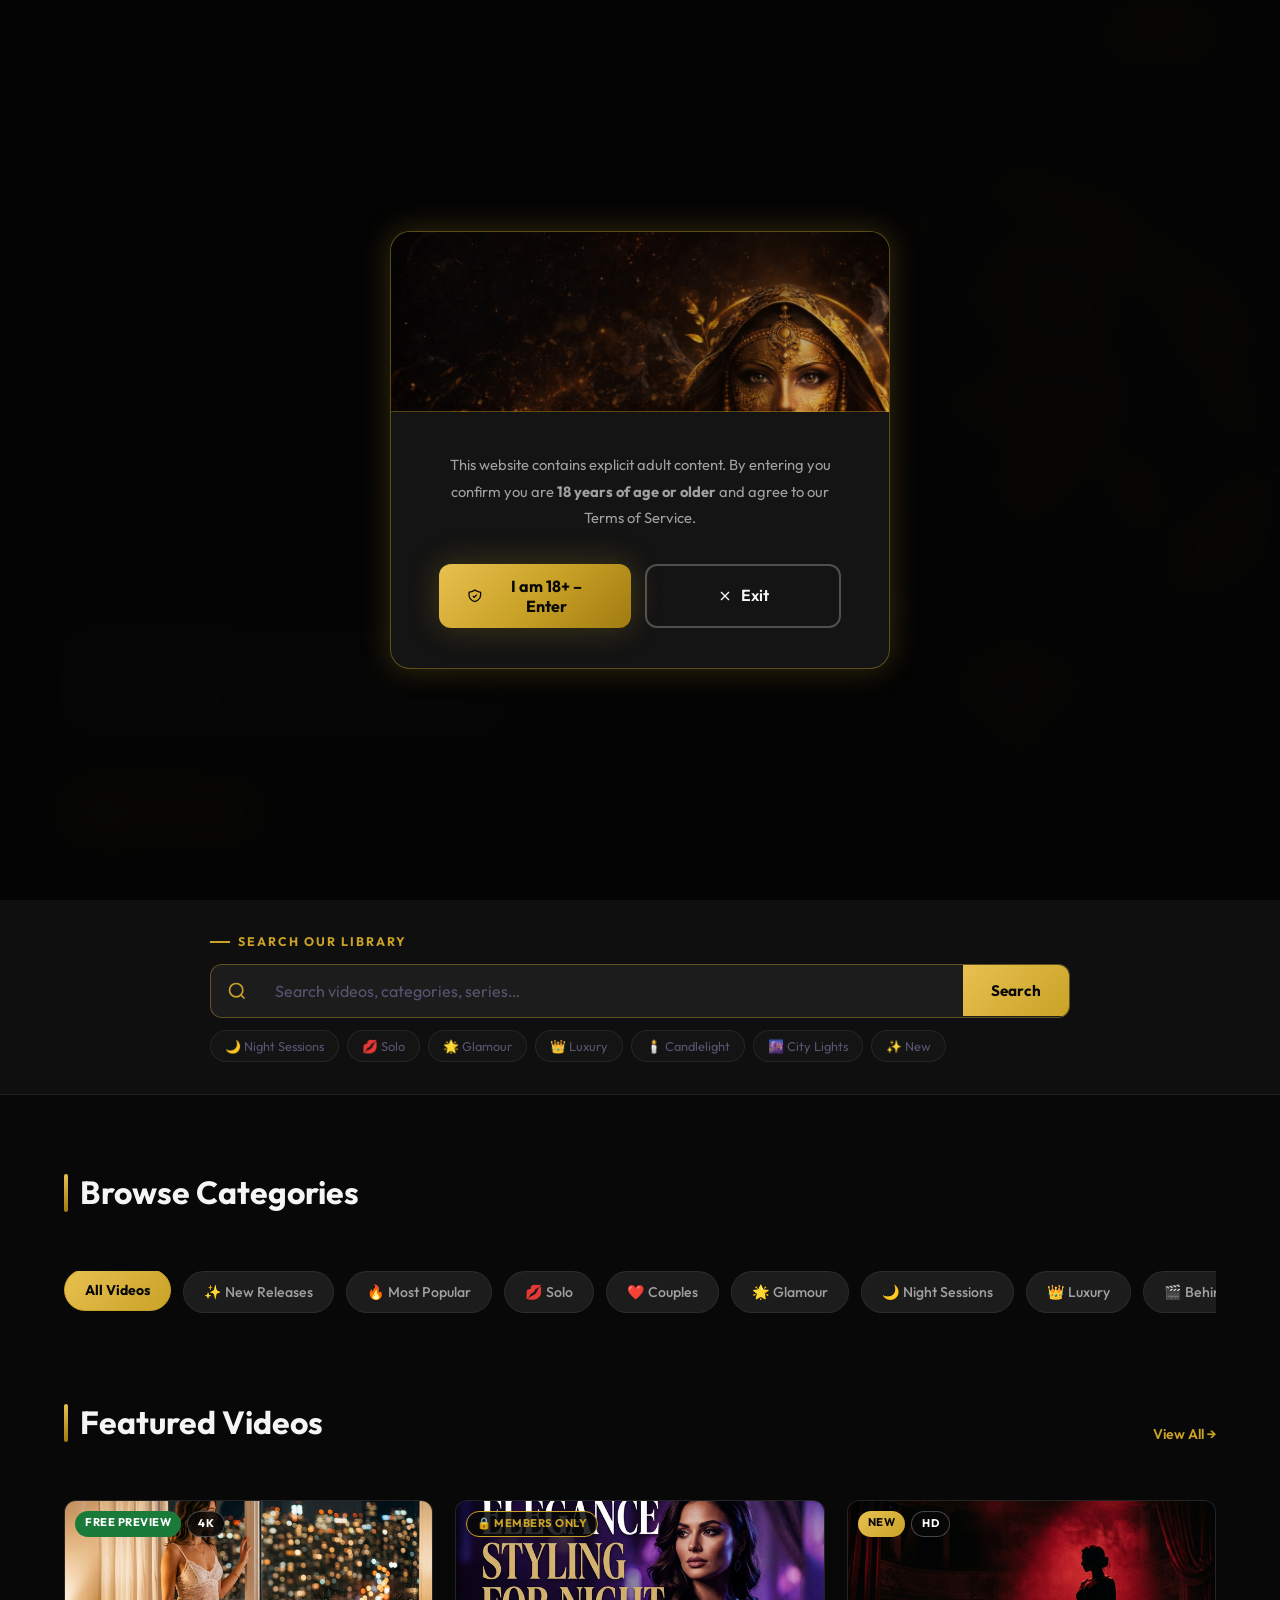
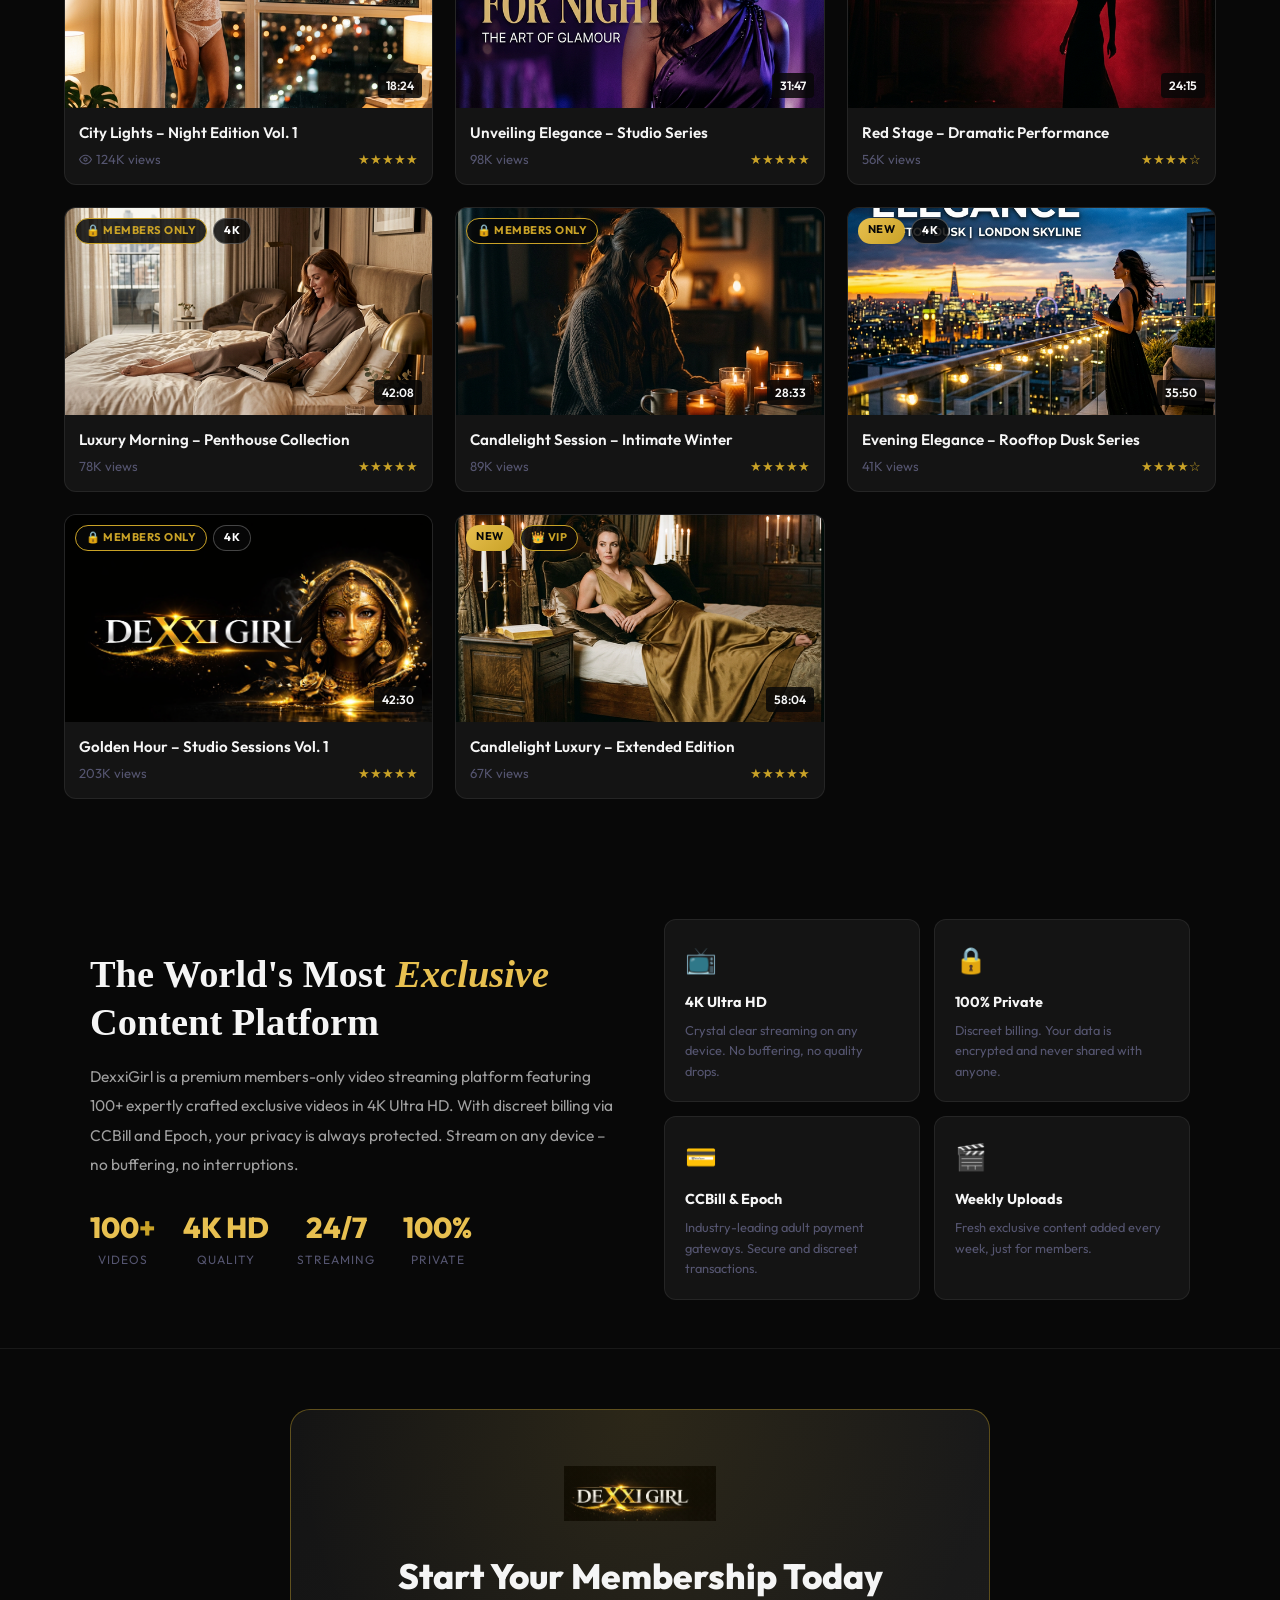
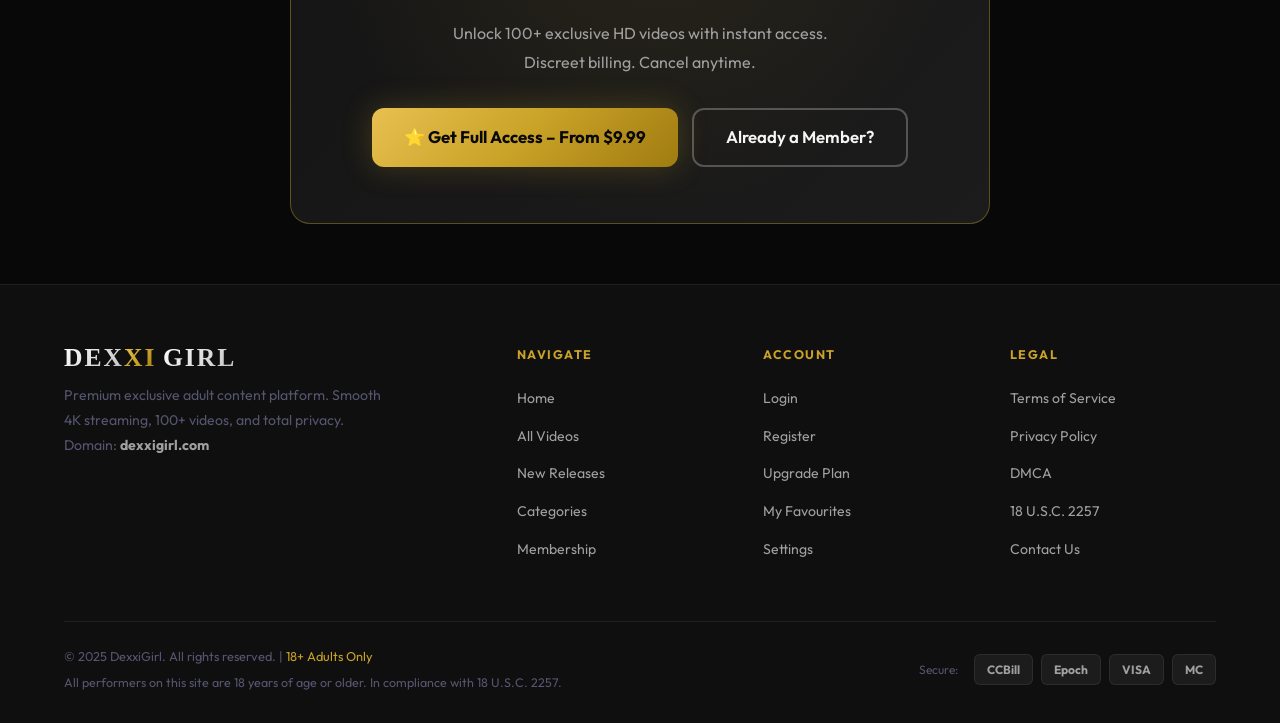
==== commit 1f88c263: "Dexxigirl V1 Premium Demo" ====
--- a/index.html
+++ b/index.html
@@ -16,11 +16,9 @@
 
   <!-- ========== AGE GATE ========== -->
   <div class="age-gate-overlay" id="ageGate">
-    <div class="age-gate-box">
-      <div class="logo logo-large" style="justify-content:center;margin-bottom:20px;">
-        <span class="logo-de">DE</span><span class="logo-xx">XX</span><span class="logo-igirl">IGIRL</span>
-      </div>
-      <h2>Adults Only – 18+</h2>
+    <div class="age-gate-box" style="padding:0; overflow:hidden;">
+      <div style="width:100%; height:180px; background:url('assets/images/73A2B820-CAC5-4400-B110-3E7BB420D090.png') center top / cover no-repeat; border-bottom:1px solid var(--border-accent);"></div>
+      <div style="padding:40px 48px;">
       <p>This website contains explicit adult content. By entering you confirm you are <strong>18 years of age or
           older</strong> and agree to our Terms of Service.</p>
       <div class="age-gate-btn-group">
@@ -38,13 +36,14 @@
           Exit
         </a>
       </div>
+      </div>
     </div>
   </div>
 
   <!-- ========== NAVBAR ========== -->
   <nav class="navbar" id="navbar">
     <a href="index.html" class="logo">
-      <span class="logo-de">DE</span><span class="logo-xx">XX</span><span class="logo-igirl">IGIRL</span>
+      <span class="logo-dex">DEX</span><span class="logo-xi">XI</span> <span class="logo-girl">GIRL</span>
     </a>
     <ul class="nav-links">
       <li><a href="index.html" class="active">Home</a></li>
@@ -80,7 +79,7 @@
 
     <!-- SLIDE 1 -->
     <div class="slide active" id="slide-0">
-      <div class="slide-bg" style="background-image:url('assets/images/slide1.png');"></div>
+      <div class="slide-bg" style="background-image:url('assets/images/C3248E61-33A9-42FE-A424-27B1942783BF.png');"></div>
       <div class="slide-gradient"></div>
       <div class="slide-content">
         <div class="slide-label"><span class="dot"></span>✨ New Release</div>
@@ -161,60 +160,7 @@
     </div>
   </section>
 
-  <!-- ========== DESCRIPTION SECTION ========== -->
-  <section class="description-section">
-    <div class="description-inner">
-      <div class="desc-left">
-        <h2>The World's Most <em>Exclusive</em> Content Platform</h2>
-        <p>DexxiGirl is a premium members-only video streaming platform featuring 100+ expertly crafted exclusive
-          videos. Our content is shot in 4K Ultra HD for the sharpest, most immersive viewing experience. With discreet
-          billing via CCBill and Epoch, your privacy is always protected. Stream on any device – no buffering, no
-          interruptions.</p>
-        <div class="desc-stat-row">
-          <div class="desc-stat">
-            <div class="desc-stat-val">100<span style="color:var(--accent-gold)">+</span></div>
-            <div class="desc-stat-lbl">Videos</div>
-          </div>
-          <div class="desc-stat">
-            <div class="desc-stat-val">4K HD</div>
-            <div class="desc-stat-lbl">Quality</div>
-          </div>
-          <div class="desc-stat">
-            <div class="desc-stat-val">24/7</div>
-            <div class="desc-stat-lbl">Streaming</div>
-          </div>
-          <div class="desc-stat">
-            <div class="desc-stat-val">100%</div>
-            <div class="desc-stat-lbl">Private</div>
-          </div>
-        </div>
-      </div>
-      <div class="desc-right">
-        <div class="desc-feature-box">
-          <div class="icon">📺</div>
-          <h4>4K Ultra HD</h4>
-          <p>Crystal clear streaming on any device. No buffering, no quality drops.</p>
-        </div>
-        <div class="desc-feature-box">
-          <div class="icon">🔒</div>
-          <h4>100% Private</h4>
-          <p>Discreet billing. Your data is encrypted and never shared with anyone.</p>
-        </div>
-        <div class="desc-feature-box">
-          <div class="icon">💳</div>
-          <h4>CCBill & Epoch</h4>
-          <p>Industry-leading adult payment gateways. Secure and discreet transactions.</p>
-        </div>
-        <div class="desc-feature-box">
-          <div class="icon">🎬</div>
-          <h4>Weekly Uploads</h4>
-          <p>Fresh exclusive content added every week, just for members.</p>
-        </div>
-      </div>
-    </div>
-  </section>
-
-  <!-- ========== HERO SEARCH BAR ========== -->
+  <!-- ========== SEARCH BAR (directly under hero) ========== -->
   <div class="search-hero-section" id="searchSection">
     <div class="search-hero-inner">
       <div class="search-hero-label">Search Our Library</div>
@@ -239,6 +185,7 @@
     </div>
   </div>
 
+
   <!-- ========== CATEGORIES ========== -->
   <section class="section" id="featured">
     <div class="section-header">
@@ -403,7 +350,7 @@
 
       <div class="video-card" data-cat="popular" onclick="promptUpgrade()">
         <div class="thumb-container">
-          <img src="assets/images/slide1.png" alt="Golden Hour" loading="lazy" style="object-position:center top;" />
+          <img src="assets/images/C3248E61-33A9-42FE-A424-27B1942783BF.png" alt="Golden Hour" loading="lazy" style="object-position:center top;" />
           <div class="thumb-overlay">
             <div class="play-btn-large"><svg width="22" height="22" viewBox="0 0 24 24">
                 <polygon points="5 3 19 12 5 21 5 3" />
@@ -450,25 +397,40 @@
     </div>
   </section>
 
+
+  <!-- ========== PLATFORM INFO (moved to bottom for scroll discovery) ========== -->
+  <section class="description-section" style="margin-top:0;">
+    <div class="description-inner">
+      <div class="desc-left">
+        <h2>The World's Most <em>Exclusive</em> Content Platform</h2>
+        <p>DexxiGirl is a premium members-only video streaming platform featuring 100+ expertly crafted exclusive videos in 4K Ultra HD. With discreet billing via CCBill and Epoch, your privacy is always protected. Stream on any device – no buffering, no interruptions.</p>
+        <div class="desc-stat-row">
+          <div class="desc-stat"><div class="desc-stat-val">100<span style="color:var(--accent-gold)">+</span></div><div class="desc-stat-lbl">Videos</div></div>
+          <div class="desc-stat"><div class="desc-stat-val">4K HD</div><div class="desc-stat-lbl">Quality</div></div>
+          <div class="desc-stat"><div class="desc-stat-val">24/7</div><div class="desc-stat-lbl">Streaming</div></div>
+          <div class="desc-stat"><div class="desc-stat-val">100%</div><div class="desc-stat-lbl">Private</div></div>
+        </div>
+      </div>
+      <div class="desc-right">
+        <div class="desc-feature-box"><div class="icon">📺</div><h4>4K Ultra HD</h4><p>Crystal clear streaming on any device. No buffering, no quality drops.</p></div>
+        <div class="desc-feature-box"><div class="icon">🔒</div><h4>100% Private</h4><p>Discreet billing. Your data is encrypted and never shared with anyone.</p></div>
+        <div class="desc-feature-box"><div class="icon">💳</div><h4>CCBill &amp; Epoch</h4><p>Industry-leading adult payment gateways. Secure and discreet transactions.</p></div>
+        <div class="desc-feature-box"><div class="icon">🎬</div><h4>Weekly Uploads</h4><p>Fresh exclusive content added every week, just for members.</p></div>
+      </div>
+    </div>
+  </section>
+
   <!-- ========== JOIN CTA ========== -->
   <section class="section fade-in-up" style="padding:60px 5%;">
     <div style="max-width:700px;margin:0 auto;text-align:center;">
-      <div
-        style="background:linear-gradient(135deg,var(--bg-card),var(--bg-elevated));border:1px solid var(--border-accent);border-radius:var(--radius-lg);padding:56px 44px;position:relative;overflow:hidden;">
-        <div
-          style="position:absolute;inset:0;background:radial-gradient(ellipse at 50% 0%,rgba(201,162,39,0.12),transparent 70%);pointer-events:none;">
-        </div>
-        <div class="logo logo-large" style="justify-content:center;margin-bottom:20px;"><span
-            class="logo-de">DE</span><span class="logo-xx">XX</span><span class="logo-igirl">IGIRL</span></div>
-        <h2 style="font-size:clamp(1.5rem,3vw,2.2rem);font-weight:800;margin-bottom:14px;position:relative;">Start Your
-          Membership Today</h2>
-        <p style="color:var(--text-secondary);margin-bottom:32px;font-size:1rem;line-height:1.8;position:relative;">
-          Unlock 100+ exclusive HD videos with instant access.<br />Discreet billing. Cancel anytime.</p>
+      <div style="background:linear-gradient(135deg,var(--bg-card),var(--bg-elevated));border:1px solid var(--border-accent);border-radius:var(--radius-lg);padding:56px 44px;position:relative;overflow:hidden;">
+        <div style="position:absolute;inset:0;background:radial-gradient(ellipse at 50% 0%,rgba(201,162,39,0.12),transparent 70%);pointer-events:none;"></div>
+        <div style="text-align:center;margin-bottom:20px;"><img src="assets/images/1C4F20FC-8848-4442-AA99-162E4B3BBF7E%202.png" alt="DEXXI GIRL" style="max-height:55px;display:inline-block;"/></div>
+        <h2 style="font-size:clamp(1.5rem,3vw,2.2rem);font-weight:800;margin-bottom:14px;position:relative;">Start Your Membership Today</h2>
+        <p style="color:var(--text-secondary);margin-bottom:32px;font-size:1rem;line-height:1.8;position:relative;">Unlock 100+ exclusive HD videos with instant access.<br/>Discreet billing. Cancel anytime.</p>
         <div style="display:flex;gap:14px;justify-content:center;flex-wrap:wrap;position:relative;">
-          <a href="membership.html" class="btn btn-primary" style="font-size:1.05rem;padding:14px 32px;">⭐ Get Full
-            Access – From $9.99</a>
-          <a href="login.html" class="btn btn-outline" style="font-size:1.05rem;padding:14px 32px;">Already a
-            Member?</a>
+          <a href="membership.html" class="btn btn-primary" style="font-size:1.05rem;padding:14px 32px;">⭐ Get Full Access – From $9.99</a>
+          <a href="login.html" class="btn btn-outline" style="font-size:1.05rem;padding:14px 32px;">Already a Member?</a>
         </div>
       </div>
     </div>
@@ -478,8 +440,7 @@
   <footer class="footer">
     <div class="footer-grid">
       <div class="footer-brand">
-        <div class="logo"><span class="logo-de">DE</span><span class="logo-xx">XX</span><span
-            class="logo-igirl">IGIRL</span></div>
+        <div class="logo"><span class="logo-dex">DEX</span><span class="logo-xi">XI</span> <span class="logo-girl">GIRL</span></div>
         <p>Premium exclusive adult content platform. Smooth 4K streaming, 100+ videos, and total privacy. Domain:
           <strong style="color:var(--text-secondary);">dexxigirl.com</strong></p>
       </div>
@@ -539,4 +500,4 @@
   <script src="assets/main.js"></script>
 </body>
 
-</html>
+</html>
--- a/assets/style.css
+++ b/assets/style.css
@@ -1,28 +1,28 @@
-/* ===================== DESIGN SYSTEM ===================== */
+/* ===================== DESIGN SYSTEM – BLACK & GOLD ===================== */
 @import url('https://fonts.googleapis.com/css2?family=Outfit:wght@300;400;500;600;700;800;900&family=Playfair+Display:ital,wght@0,700;1,400&display=swap');
 
 :root {
-  --bg-primary: #0a0a0f;
-  --bg-secondary: #111118;
-  --bg-card: #16161e;
-  --bg-elevated: #1e1e2a;
-  --accent-red: #e5003a;
-  --accent-red-dark: #b50030;
-  --accent-red-glow: rgba(229, 0, 58, 0.35);
-  --accent-gold: #d4a847;
-  --accent-gold-light: #f0c060;
-  --text-primary: #f0f0f5;
-  --text-secondary: #a0a0b0;
-  --text-muted: #5a5a72;
+  --bg-primary: #080808;
+  --bg-secondary: #0f0f0f;
+  --bg-card: #141414;
+  --bg-elevated: #1c1c1c;
+  --accent-gold: #c9a227;
+  --accent-gold-light: #e8c050;
+  --accent-gold-dark: #a07b10;
+  --accent-gold-glow: rgba(201, 162, 39, 0.35);
+  --accent-silver: #c0c0c0;
+  --text-primary: #f5f5f5;
+  --text-secondary: #a0a0a0;
+  --text-muted: #555570;
   --border: rgba(255, 255, 255, 0.07);
-  --border-accent: rgba(229, 0, 58, 0.35);
-  --overlay: rgba(10, 10, 15, 0.75);
+  --border-accent: rgba(201, 162, 39, 0.4);
+  --overlay: rgba(8, 8, 8, 0.8);
   --radius-sm: 6px;
   --radius-md: 12px;
   --radius-lg: 20px;
   --transition: 0.25s cubic-bezier(0.4, 0, 0.2, 1);
-  --shadow-card: 0 8px 32px rgba(0, 0, 0, 0.5);
-  --shadow-glow: 0 0 30px rgba(229, 0, 58, 0.25);
+  --shadow-card: 0 8px 32px rgba(0, 0, 0, 0.6);
+  --shadow-glow: 0 0 30px rgba(201, 162, 39, 0.25);
 }
 
 *,
@@ -67,9 +67,9 @@
   list-style: none
 }
 
-/* ===================== SCROLLBAR ===================== */
+/* Scrollbar */
 ::-webkit-scrollbar {
-  width: 6px
+  width: 5px
 }
 
 ::-webkit-scrollbar-track {
@@ -77,7 +77,7 @@
 }
 
 ::-webkit-scrollbar-thumb {
-  background: var(--accent-red);
+  background: var(--accent-gold);
   border-radius: 3px
 }
 
@@ -97,8 +97,54 @@
   display: inline-block;
   width: 4px;
   height: 1.2em;
-  background: var(--accent-red);
+  background: linear-gradient(to bottom, var(--accent-gold-light), var(--accent-gold-dark));
   border-radius: 2px;
+}
+
+/* ===================== LOGO ===================== */
+.logo {
+  display: flex;
+  align-items: center;
+  gap: 0;
+  font-size: 1.6rem;
+  font-weight: 700;
+  letter-spacing: 2px;
+  text-transform: uppercase;
+  font-family: 'Playfair Display', serif;
+  line-height: 1;
+}
+
+.logo-dex {
+  background: linear-gradient(135deg, #fff 0%, var(--accent-silver) 100%);
+  -webkit-background-clip: text;
+  -webkit-text-fill-color: transparent;
+  background-clip: text;
+}
+
+.logo-xi {
+  background: linear-gradient(135deg, var(--accent-gold-light) 0%, var(--accent-gold) 50%, var(--accent-gold-dark) 100%);
+  -webkit-background-clip: text;
+  -webkit-text-fill-color: transparent;
+  background-clip: text;
+  font-style: normal;
+}
+
+.logo-girl {
+  background: linear-gradient(135deg, #fff 0%, var(--accent-silver) 100%);
+  -webkit-background-clip: text;
+  -webkit-text-fill-color: transparent;
+  background-clip: text;
+  margin-left: 0.25em; /* Visible space */
+}
+
+/* Large logo (hero, age gate) */
+.logo-large {
+  font-size: 3rem;
+}
+
+.logo-xl {
+  font-size: 4rem;
+  letter-spacing: 2px;
 }
 
 /* ===================== BUTTONS ===================== */
@@ -115,15 +161,16 @@
 }
 
 .btn-primary {
-  background: var(--accent-red);
-  color: #fff;
+  background: linear-gradient(135deg, var(--accent-gold-light), var(--accent-gold), var(--accent-gold-dark));
+  color: #080808;
   box-shadow: var(--shadow-glow);
+  font-weight: 700;
 }
 
 .btn-primary:hover {
-  background: var(--accent-red-dark);
   transform: translateY(-2px);
-  box-shadow: 0 0 40px rgba(229, 0, 58, 0.45);
+  box-shadow: 0 0 40px rgba(201, 162, 39, 0.5);
+  filter: brightness(1.1);
 }
 
 .btn-outline {
@@ -133,20 +180,9 @@
 }
 
 .btn-outline:hover {
-  border-color: var(--accent-red);
-  color: var(--accent-red);
+  border-color: var(--accent-gold);
+  color: var(--accent-gold);
   transform: translateY(-2px);
-}
-
-.btn-gold {
-  background: linear-gradient(135deg, var(--accent-gold), var(--accent-gold-light));
-  color: #0a0a0f;
-  font-weight: 700;
-}
-
-.btn-gold:hover {
-  transform: translateY(-2px);
-  filter: brightness(1.1);
 }
 
 /* ===================== NAVBAR ===================== */
@@ -161,38 +197,17 @@
   display: flex;
   align-items: center;
   justify-content: space-between;
-  background: linear-gradient(to bottom, rgba(10, 10, 15, 0.98) 0%, transparent 100%);
+  background: linear-gradient(to bottom, rgba(8, 8, 8, 0.98) 0%, transparent 100%);
   border-bottom: 1px solid transparent;
   transition: all 0.4s ease;
 }
 
 .navbar.scrolled {
-  background: rgba(10, 10, 15, 0.97);
-  border-bottom-color: var(--border);
+  background: rgba(8, 8, 8, 0.97);
+  border-bottom-color: rgba(201, 162, 39, 0.2);
   backdrop-filter: blur(18px);
 }
 
-.logo {
-  display: flex;
-  align-items: center;
-  gap: 10px;
-  font-size: 1.7rem;
-  font-weight: 900;
-  letter-spacing: -0.5px;
-}
-
-.logo span.dexi {
-  color: var(--accent-red);
-}
-
-.logo span.girl {
-  color: var(--text-primary);
-}
-
-.logo .logo-dot {
-  color: var(--accent-gold);
-}
-
 .nav-links {
   display: flex;
   align-items: center;
@@ -200,7 +215,7 @@
 }
 
 .nav-links a {
-  font-size: 0.95rem;
+  font-size: 0.93rem;
   font-weight: 500;
   color: var(--text-secondary);
   transition: var(--transition);
@@ -214,7 +229,7 @@
   left: 0;
   right: 0;
   height: 2px;
-  background: var(--accent-red);
+  background: linear-gradient(90deg, var(--accent-gold-light), var(--accent-gold));
   transform: scaleX(0);
   transition: var(--transition);
 }
@@ -238,7 +253,7 @@
 .nav-search {
   display: flex;
   align-items: center;
-  background: rgba(255, 255, 255, 0.06);
+  background: rgba(255, 255, 255, 0.05);
   border: 1px solid var(--border);
   border-radius: var(--radius-md);
   padding: 8px 14px;
@@ -247,8 +262,8 @@
 }
 
 .nav-search:focus-within {
-  border-color: var(--accent-red);
-  background: rgba(255, 255, 255, 0.09);
+  border-color: var(--accent-gold);
+  background: rgba(201, 162, 39, 0.07);
 }
 
 .nav-search input {
@@ -257,11 +272,12 @@
   outline: none;
   color: var(--text-primary);
   font-size: 0.9rem;
-  width: 160px;
+  width: 150px;
+  font-family: 'Outfit', sans-serif;
 }
 
 .nav-search svg {
-  color: var(--text-muted);
+  color: var(--accent-gold);
 }
 
 .hamburger {
@@ -285,12 +301,11 @@
   position: fixed;
   inset: 0;
   z-index: 9999;
-  background: rgba(5, 5, 10, 0.98);
+  background: rgba(5, 5, 5, 0.98);
   backdrop-filter: blur(20px);
   display: flex;
   align-items: center;
   justify-content: center;
-  opacity: 1;
   transition: opacity 0.5s ease;
 }
 
@@ -304,30 +319,24 @@
   border: 1px solid var(--border-accent);
   border-radius: var(--radius-lg);
   padding: 56px 48px;
-  max-width: 480px;
+  max-width: 500px;
   width: 90%;
   text-align: center;
   box-shadow: var(--shadow-glow);
   animation: slideUp 0.5s ease;
 }
 
-.age-gate-box .logo {
-  justify-content: center;
-  font-size: 2.2rem;
-  margin-bottom: 20px;
-}
-
 .age-gate-box h2 {
   font-size: 1.6rem;
   font-weight: 700;
-  margin-bottom: 10px;
+  margin-bottom: 12px;
 }
 
 .age-gate-box p {
   color: var(--text-secondary);
-  font-size: 0.95rem;
+  font-size: 0.92rem;
   margin-bottom: 32px;
-  line-height: 1.7;
+  line-height: 1.8;
 }
 
 .age-gate-btn-group {
@@ -341,145 +350,456 @@
   justify-content: center;
 }
 
-/* ===================== HERO ===================== */
-.hero {
+/* ===================== HERO SLIDESHOW ===================== */
+.hero-slideshow {
   position: relative;
-  min-height: 100vh;
-  display: flex;
-  align-items: center;
+  width: 100%;
+  height: 100vh;
+  min-height: 600px;
   overflow: hidden;
 }
 
-.hero-bg {
+.slide {
   position: absolute;
   inset: 0;
-  background-image: url('images/hero_banner.png');
+  transition: opacity 1.2s ease;
+  opacity: 0;
+  display: flex;
+  align-items: flex-end;
+}
+
+.slide.active {
+  opacity: 1;
+  z-index: 1;
+}
+
+.slide-bg {
+  position: absolute;
+  inset: 0;
   background-size: cover;
   background-position: center;
   transform: scale(1.05);
   transition: transform 8s ease;
-  filter: brightness(0.45);
-}
-
-.hero:hover .hero-bg {
+}
+
+.slide.active .slide-bg {
   transform: scale(1.0);
 }
 
-.hero-gradient {
+.slide-gradient {
   position: absolute;
   inset: 0;
-  background: linear-gradient(105deg,
-      rgba(10, 10, 15, 0.92) 0%,
-      rgba(10, 10, 15, 0.7) 45%,
-      rgba(229, 0, 58, 0.12) 100%);
-}
-
-.hero-content {
+  background: linear-gradient(to right,
+      rgba(8, 8, 8, 0.92) 0%,
+      rgba(8, 8, 8, 0.6) 55%,
+      rgba(8, 8, 8, 0.1) 100%), linear-gradient(to top,
+      rgba(8, 8, 8, 0.95) 0%,
+      transparent 40%);
+}
+
+.slide-content {
   position: relative;
   z-index: 2;
-  padding: 0 5%;
+  padding: 0 5% 60px;
+  width: 100%;
   max-width: 700px;
-  padding-top: 70px;
-}
-
-.hero-badge {
+}
+
+.slide-label {
   display: inline-flex;
   align-items: center;
   gap: 8px;
-  background: rgba(229, 0, 58, 0.15);
+  background: rgba(201, 162, 39, 0.15);
   border: 1px solid var(--border-accent);
   border-radius: 100px;
-  padding: 6px 16px;
-  font-size: 0.8rem;
-  font-weight: 600;
-  color: var(--accent-red);
-  letter-spacing: 1px;
+  padding: 5px 14px;
+  font-size: 0.75rem;
+  font-weight: 700;
+  color: var(--accent-gold-light);
+  letter-spacing: 1.5px;
   text-transform: uppercase;
-  margin-bottom: 24px;
-}
-
-.hero-badge .dot {
+  margin-bottom: 16px;
+}
+
+.slide-label .dot {
   width: 7px;
   height: 7px;
   border-radius: 50%;
-  background: var(--accent-red);
+  background: var(--accent-gold);
   animation: pulse 1.5s infinite;
 }
 
-.hero h1 {
+.slide-title {
+  font-size: clamp(1.8rem, 4vw, 3rem);
+  font-weight: 800;
+  text-transform: uppercase;
+  letter-spacing: 1px;
+  line-height: 1.1;
+  margin-bottom: 8px;
+  text-shadow: 0 2px 20px rgba(0, 0, 0, 0.5);
+}
+
+.slide-subtitle {
+  font-size: 0.95rem;
+  color: var(--text-secondary);
+  margin-bottom: 20px;
+}
+
+.slide-actions {
+  display: flex;
+  gap: 12px;
+  align-items: center;
+  flex-wrap: wrap;
+}
+
+/* Slider Nav */
+.slider-prev,
+.slider-next {
+  position: absolute;
+  top: 50%;
+  transform: translateY(-50%);
+  z-index: 10;
+  width: 50px;
+  height: 50px;
+  background: rgba(8, 8, 8, 0.7);
+  border: 1px solid var(--border-accent);
+  border-radius: 50%;
+  display: flex;
+  align-items: center;
+  justify-content: center;
+  cursor: pointer;
+  transition: var(--transition);
+  color: var(--text-primary);
+}
+
+.slider-prev {
+  left: 20px;
+}
+
+.slider-next {
+  right: 20px;
+}
+
+.slider-prev:hover,
+.slider-next:hover {
+  background: var(--accent-gold);
+  color: #080808;
+  border-color: var(--accent-gold);
+}
+
+.slider-dots {
+  position: absolute;
+  bottom: 20px;
+  right: 5%;
+  display: flex;
+  gap: 8px;
+  z-index: 10;
+}
+
+.slider-dot {
+  width: 8px;
+  height: 8px;
+  border-radius: 50%;
+  background: rgba(255, 255, 255, 0.3);
+  cursor: pointer;
+  transition: var(--transition);
+}
+
+.slider-dot.active {
+  background: var(--accent-gold);
+  width: 24px;
+  border-radius: 4px;
+}
+
+/* NOW PLAYING badge */
+.now-playing-badge {
+  display: inline-flex;
+  align-items: center;
+  gap: 8px;
+  position: absolute;
+  top: 90px;
+  right: 5%;
+  z-index: 10;
+  background: rgba(8, 8, 8, 0.75);
+  border: 1px solid var(--border-accent);
+  border-radius: 100px;
+  padding: 8px 16px;
+  font-size: 0.8rem;
+  font-weight: 700;
+  color: var(--accent-gold-light);
+  text-transform: uppercase;
+  letter-spacing: 1px;
+  backdrop-filter: blur(10px);
+}
+
+.now-playing-badge .np-ring {
+  width: 18px;
+  height: 18px;
+  border-radius: 50%;
+  border: 2px solid var(--accent-gold);
+  display: flex;
+  align-items: center;
+  justify-content: center;
+  position: relative;
+}
+
+.now-playing-badge .np-ring::after {
+  content: '';
+  width: 8px;
+  height: 8px;
+  border-radius: 50%;
+  background: var(--accent-gold);
+  animation: pulse 1.5s infinite;
+}
+
+/* ===================== SEARCH HERO SECTION ===================== */
+.search-hero-section {
+  background: var(--bg-secondary);
+  padding: 32px 5%;
+  border-bottom: 1px solid var(--border);
+}
+
+.search-hero-inner {
+  max-width: 860px;
+  margin: 0 auto;
+}
+
+.search-hero-label {
+  font-size: 0.78rem;
+  font-weight: 700;
+  text-transform: uppercase;
+  letter-spacing: 2px;
+  color: var(--accent-gold);
+  margin-bottom: 12px;
+  display: flex;
+  align-items: center;
+  gap: 8px;
+}
+
+.search-hero-label::before {
+  content: '';
+  width: 20px;
+  height: 2px;
+  background: var(--accent-gold);
+}
+
+.search-bar-large {
+  display: flex;
+  align-items: center;
+  background: var(--bg-elevated);
+  border: 1.5px solid var(--border-accent);
+  border-radius: var(--radius-md);
+  overflow: hidden;
+  transition: var(--transition);
+}
+
+.search-bar-large:focus-within {
+  border-color: var(--accent-gold);
+  box-shadow: 0 0 0 4px rgba(201, 162, 39, 0.1);
+}
+
+.search-bar-large svg {
+  margin: 0 16px;
+  color: var(--accent-gold);
+  flex-shrink: 0;
+}
+
+.search-bar-large input {
+  flex: 1;
+  padding: 16px 12px;
+  background: none;
+  border: none;
+  outline: none;
+  color: var(--text-primary);
+  font-family: 'Outfit', sans-serif;
+  font-size: 1rem;
+}
+
+.search-bar-large input::placeholder {
+  color: var(--text-muted);
+}
+
+.search-bar-large button {
+  background: linear-gradient(135deg, var(--accent-gold-light), var(--accent-gold));
+  color: #080808;
+  font-weight: 700;
+  padding: 16px 28px;
+  font-size: 0.95rem;
+  font-family: 'Outfit', sans-serif;
+  transition: var(--transition);
+  white-space: nowrap;
+}
+
+.search-bar-large button:hover {
+  filter: brightness(1.1);
+}
+
+.search-tags {
+  display: flex;
+  gap: 8px;
+  margin-top: 12px;
+  flex-wrap: wrap;
+}
+
+.search-tag {
+  padding: 5px 14px;
+  background: var(--bg-card);
+  border: 1px solid var(--border);
+  border-radius: 100px;
+  font-size: 0.8rem;
+  color: var(--text-muted);
+  cursor: pointer;
+  transition: var(--transition);
+}
+
+.search-tag:hover {
+  border-color: var(--accent-gold);
+  color: var(--accent-gold);
+}
+
+/* ===================== DESCRIPTION SECTION ===================== */
+.description-section {
+  padding: 48px 5%;
+  background: var(--bg-primary);
+  border-bottom: 1px solid var(--border);
+}
+
+.description-inner {
+  max-width: 1100px;
+  margin: 0 auto;
+  display: grid;
+  grid-template-columns: 1fr 1fr;
+  gap: 48px;
+  align-items: center;
+}
+
+.desc-left h2 {
   font-family: 'Playfair Display', serif;
-  font-size: clamp(2.8rem, 6vw, 4.8rem);
-  font-weight: 700;
-  line-height: 1.1;
-  margin-bottom: 20px;
-}
-
-.hero h1 em {
-  color: var(--accent-red);
+  font-size: clamp(1.8rem, 3vw, 2.6rem);
+  font-weight: 700;
+  line-height: 1.25;
+  margin-bottom: 16px;
+}
+
+.desc-left h2 em {
+  color: var(--accent-gold-light);
   font-style: italic;
 }
 
-.hero p {
-  font-size: clamp(1rem, 1.5vw, 1.2rem);
+.desc-left p {
   color: var(--text-secondary);
-  max-width: 520px;
-  margin-bottom: 36px;
-  line-height: 1.8;
-}
-
-.hero-actions {
-  display: flex;
-  gap: 14px;
+  line-height: 1.9;
+  font-size: 0.97rem;
+  margin-bottom: 24px;
+}
+
+.desc-stat-row {
+  display: flex;
+  gap: 28px;
   flex-wrap: wrap;
 }
 
-.hero-stats {
-  display: flex;
-  gap: 36px;
-  margin-top: 56px;
-  padding-top: 32px;
-  border-top: 1px solid var(--border);
-}
-
-.stat-item {}
-
-.stat-value {
-  font-size: 2rem;
+.desc-stat {
+  text-align: center;
+}
+
+.desc-stat-val {
+  font-size: 1.8rem;
   font-weight: 800;
-  color: var(--text-primary);
-}
-
-.stat-label {
-  font-size: 0.8rem;
+  color: var(--accent-gold-light);
+}
+
+.desc-stat-lbl {
+  font-size: 0.75rem;
   color: var(--text-muted);
   text-transform: uppercase;
   letter-spacing: 1px;
 }
 
-.stat-value span {
-  color: var(--accent-red);
-}
-
-/* ===================== FEATURED CATEGORIES ===================== */
+.desc-right {
+  display: grid;
+  grid-template-columns: 1fr 1fr;
+  gap: 14px;
+}
+
+.desc-feature-box {
+  background: var(--bg-card);
+  border: 1px solid var(--border);
+  border-radius: var(--radius-md);
+  padding: 20px;
+  transition: var(--transition);
+}
+
+.desc-feature-box:hover {
+  border-color: var(--border-accent);
+  transform: translateY(-3px);
+}
+
+.desc-feature-box .icon {
+  font-size: 1.6rem;
+  margin-bottom: 10px;
+}
+
+.desc-feature-box h4 {
+  font-size: 0.9rem;
+  font-weight: 700;
+  margin-bottom: 6px;
+}
+
+.desc-feature-box p {
+  font-size: 0.8rem;
+  color: var(--text-muted);
+  line-height: 1.6;
+}
+
+/* ===================== SECTION ===================== */
 .section {
-  padding: 80px 5%;
-}
-
+  padding: 72px 5%;
+}
+
+.section-header {
+  display: flex;
+  justify-content: space-between;
+  align-items: center;
+  margin-bottom: 28px;
+  flex-wrap: wrap;
+  gap: 12px;
+}
+
+.view-all {
+  font-size: 0.88rem;
+  font-weight: 600;
+  color: var(--accent-gold);
+  display: flex;
+  align-items: center;
+  gap: 4px;
+  transition: var(--transition);
+}
+
+.view-all:hover {
+  color: var(--accent-gold-light);
+}
+
+/* ===================== CATEGORY CHIPS ===================== */
 .categories-scroll {
   display: flex;
-  gap: 14px;
+  gap: 12px;
   overflow-x: auto;
   padding-bottom: 12px;
-  scrollbar-width: thin;
+  scrollbar-width: none;
+}
+
+.categories-scroll::-webkit-scrollbar {
+  display: none;
 }
 
 .category-chip {
   flex-shrink: 0;
-  padding: 10px 22px;
+  padding: 9px 20px;
   background: var(--bg-elevated);
   border: 1px solid var(--border);
   border-radius: 100px;
-  font-size: 0.9rem;
+  font-size: 0.88rem;
   font-weight: 500;
   color: var(--text-secondary);
   cursor: pointer;
@@ -489,9 +809,10 @@
 
 .category-chip:hover,
 .category-chip.active {
-  background: var(--accent-red);
-  border-color: var(--accent-red);
-  color: #fff;
+  background: linear-gradient(135deg, var(--accent-gold-light), var(--accent-gold));
+  border-color: var(--accent-gold);
+  color: #080808;
+  font-weight: 700;
   transform: translateY(-2px);
 }
 
@@ -499,7 +820,7 @@
 .video-grid {
   display: grid;
   grid-template-columns: repeat(auto-fill, minmax(280px, 1fr));
-  gap: 24px;
+  gap: 22px;
 }
 
 .video-card {
@@ -538,7 +859,7 @@
 .thumb-overlay {
   position: absolute;
   inset: 0;
-  background: linear-gradient(to top, rgba(10, 10, 15, 0.9) 0%, transparent 50%);
+  background: linear-gradient(to top, rgba(8, 8, 8, 0.9) 0%, transparent 50%);
   opacity: 0;
   transition: var(--transition);
   display: flex;
@@ -553,14 +874,14 @@
 .play-btn-large {
   width: 64px;
   height: 64px;
-  background: rgba(229, 0, 58, 0.9);
+  background: linear-gradient(135deg, var(--accent-gold-light), var(--accent-gold));
   border-radius: 50%;
   display: flex;
   align-items: center;
   justify-content: center;
   transform: scale(0.8);
   transition: var(--transition);
-  box-shadow: 0 0 30px rgba(229, 0, 58, 0.5);
+  box-shadow: 0 0 30px rgba(201, 162, 39, 0.5);
 }
 
 .video-card:hover .play-btn-large {
@@ -568,7 +889,7 @@
 }
 
 .play-btn-large svg {
-  fill: #fff;
+  fill: #080808;
   margin-left: 4px;
 }
 
@@ -590,32 +911,32 @@
 }
 
 .badge-lock {
-  background: rgba(10, 10, 15, 0.85);
+  background: rgba(8, 8, 8, 0.85);
   color: var(--accent-gold);
   border: 1px solid var(--accent-gold);
 }
 
 .badge-new {
-  background: var(--accent-red);
+  background: linear-gradient(135deg, var(--accent-gold-light), var(--accent-gold));
+  color: #080808;
+}
+
+.badge-free {
+  background: #1a7a3a;
   color: #fff;
 }
 
-.badge-free {
-  background: #1a8a3a;
+.badge-hd {
+  background: rgba(8, 8, 8, 0.85);
   color: #fff;
-}
-
-.badge-hd {
-  background: rgba(10, 10, 15, 0.85);
-  color: #fff;
-  border: 1px solid rgba(255, 255, 255, 0.3);
+  border: 1px solid rgba(255, 255, 255, 0.25);
 }
 
 .card-duration {
   position: absolute;
   bottom: 10px;
   right: 10px;
-  background: rgba(10, 10, 15, 0.85);
+  background: rgba(8, 8, 8, 0.85);
   padding: 3px 8px;
   border-radius: 4px;
   font-size: 0.75rem;
@@ -646,21 +967,14 @@
   color: var(--text-muted);
 }
 
-.card-views {
-  display: flex;
-  align-items: center;
-  gap: 4px;
-}
-
 .card-rating {
   color: var(--accent-gold);
 }
 
-/* ===================== LOCK OVERLAY ===================== */
 .locked-overlay {
   position: absolute;
   inset: 0;
-  background: rgba(10, 10, 15, 0.75);
+  background: rgba(8, 8, 8, 0.75);
   display: flex;
   flex-direction: column;
   align-items: center;
@@ -682,30 +996,6 @@
 .locked-overlay span {
   font-size: 0.8rem;
   font-weight: 600;
-  color: var(--accent-gold);
-}
-
-/* ===================== SECTION HEADER ROW ===================== */
-.section-header {
-  display: flex;
-  justify-content: space-between;
-  align-items: center;
-  margin-bottom: 28px;
-  flex-wrap: wrap;
-  gap: 12px;
-}
-
-.view-all {
-  font-size: 0.88rem;
-  font-weight: 600;
-  color: var(--accent-red);
-  display: flex;
-  align-items: center;
-  gap: 4px;
-  transition: var(--transition);
-}
-
-.view-all:hover {
   color: var(--accent-gold);
 }
 
@@ -736,7 +1026,7 @@
   left: 0;
   right: 0;
   height: 3px;
-  background: var(--accent-red);
+  background: linear-gradient(90deg, var(--accent-gold-light), var(--accent-gold));
   transform: scaleX(0);
   transition: var(--transition);
 }
@@ -746,7 +1036,7 @@
 }
 
 .plan-card.popular {
-  border-color: var(--accent-red);
+  border-color: var(--accent-gold);
   box-shadow: var(--shadow-glow);
 }
 
@@ -758,8 +1048,8 @@
   position: absolute;
   top: 16px;
   right: 16px;
-  background: var(--accent-red);
-  color: #fff;
+  background: linear-gradient(135deg, var(--accent-gold-light), var(--accent-gold));
+  color: #080808;
   font-size: 0.7rem;
   font-weight: 700;
   text-transform: uppercase;
@@ -769,7 +1059,7 @@
 }
 
 .plan-name {
-  font-size: 0.85rem;
+  font-size: 0.82rem;
   font-weight: 700;
   text-transform: uppercase;
   letter-spacing: 2px;
@@ -795,7 +1085,7 @@
 }
 
 .plan-desc {
-  font-size: 0.9rem;
+  font-size: 0.88rem;
   color: var(--text-muted);
   margin: 12px 0 28px;
 }
@@ -811,7 +1101,7 @@
   gap: 10px;
   padding: 9px 0;
   border-bottom: 1px solid var(--border);
-  font-size: 0.9rem;
+  font-size: 0.88rem;
   color: var(--text-secondary);
 }
 
@@ -820,7 +1110,7 @@
 }
 
 .plan-feature svg.check {
-  color: #2ecc71;
+  color: var(--accent-gold);
   flex-shrink: 0;
 }
 
@@ -843,23 +1133,20 @@
   margin-bottom: 48px;
 }
 
-.footer-brand .logo {
-  margin-bottom: 16px;
-}
-
 .footer-brand p {
-  font-size: 0.9rem;
+  font-size: 0.88rem;
   color: var(--text-muted);
   line-height: 1.8;
   max-width: 320px;
+  margin-top: 12px;
 }
 
 .footer-col h4 {
-  font-size: 0.8rem;
+  font-size: 0.78rem;
   font-weight: 700;
   text-transform: uppercase;
   letter-spacing: 1.5px;
-  color: var(--text-muted);
+  color: var(--accent-gold);
   margin-bottom: 20px;
 }
 
@@ -868,13 +1155,13 @@
 }
 
 .footer-col ul li a {
-  font-size: 0.9rem;
+  font-size: 0.88rem;
   color: var(--text-secondary);
   transition: var(--transition);
 }
 
 .footer-col ul li a:hover {
-  color: var(--accent-red);
+  color: var(--accent-gold);
   padding-left: 4px;
 }
 
@@ -886,14 +1173,8 @@
   align-items: center;
   flex-wrap: wrap;
   gap: 16px;
-  font-size: 0.82rem;
+  font-size: 0.8rem;
   color: var(--text-muted);
-}
-
-.payment-icons {
-  display: flex;
-  gap: 10px;
-  align-items: center;
 }
 
 .payment-icon {
@@ -906,13 +1187,19 @@
   color: var(--text-secondary);
 }
 
-/* ===================== LOGIN PAGE ===================== */
+.payment-icons {
+  display: flex;
+  gap: 8px;
+  align-items: center;
+}
+
+/* ===================== AUTH PAGE ===================== */
 .auth-page {
   min-height: 100vh;
   display: flex;
   align-items: center;
   justify-content: center;
-  background: radial-gradient(ellipse at 50% -20%, rgba(229, 0, 58, 0.15) 0%, transparent 60%), var(--bg-primary);
+  background: radial-gradient(ellipse at 50% -20%, rgba(201, 162, 39, 0.12) 0%, transparent 60%), var(--bg-primary);
   padding: 100px 5% 60px;
 }
 
@@ -946,8 +1233,8 @@
 }
 
 .auth-tab.active {
-  background: var(--accent-red);
-  color: #fff;
+  background: linear-gradient(135deg, var(--accent-gold-light), var(--accent-gold));
+  color: #080808;
 }
 
 .form-group {
@@ -976,8 +1263,8 @@
 }
 
 .form-input:focus {
-  border-color: var(--accent-red);
-  background: rgba(255, 255, 255, 0.06);
+  border-color: var(--accent-gold);
+  background: rgba(201, 162, 39, 0.05);
 }
 
 .form-input::placeholder {
@@ -1029,7 +1316,7 @@
 }
 
 .social-btn:hover {
-  border-color: var(--accent-red);
+  border-color: var(--accent-gold);
   color: var(--text-primary);
 }
 
@@ -1041,10 +1328,10 @@
 }
 
 .auth-note a {
-  color: var(--accent-red);
-}
-
-/* ===================== VIDEO PLAYER PAGE ===================== */
+  color: var(--accent-gold);
+}
+
+/* ===================== VIDEO PLAYER ===================== */
 .player-page {
   padding: 90px 5% 60px;
 }
@@ -1076,7 +1363,7 @@
   flex-direction: column;
   align-items: center;
   justify-content: center;
-  background: rgba(5, 5, 10, 0.88);
+  background: rgba(5, 5, 5, 0.88);
   backdrop-filter: blur(8px);
   gap: 16px;
 }
@@ -1108,13 +1395,12 @@
   border-radius: 2px;
   margin-bottom: 12px;
   cursor: pointer;
-  position: relative;
 }
 
 .progress-fill {
   height: 100%;
   width: 35%;
-  background: var(--accent-red);
+  background: linear-gradient(90deg, var(--accent-gold-light), var(--accent-gold));
   border-radius: 2px;
   position: relative;
 }
@@ -1126,7 +1412,7 @@
   top: -4px;
   width: 12px;
   height: 12px;
-  background: #fff;
+  background: var(--accent-gold-light);
   border-radius: 50%;
 }
 
@@ -1185,10 +1471,6 @@
   font-size: 0.9rem;
   margin-bottom: 20px;
   flex-wrap: wrap;
-}
-
-.video-meta-row .dot-sep {
-  color: var(--border);
 }
 
 .video-actions {
@@ -1216,8 +1498,8 @@
 }
 
 .tag:hover {
-  border-color: var(--accent-red);
-  color: var(--accent-red);
+  border-color: var(--accent-gold);
+  color: var(--accent-gold);
 }
 
 .upgrade-sidebar {
@@ -1274,7 +1556,7 @@
 }
 
 .upgrade-feature svg {
-  color: #2ecc71;
+  color: var(--accent-gold);
   flex-shrink: 0;
 }
 
@@ -1358,6 +1640,10 @@
     grid-template-columns: 1fr 1fr;
   }
 
+  .description-inner {
+    grid-template-columns: 1fr;
+  }
+
   .video-info-section {
     flex-direction: column;
   }
@@ -1378,12 +1664,8 @@
     display: flex;
   }
 
-  .hero h1 {
-    font-size: 2.4rem;
-  }
-
-  .hero-stats {
-    gap: 20px;
+  .slide-title {
+    font-size: 1.6rem;
   }
 
   .footer-grid {
@@ -1401,10 +1683,14 @@
   .video-grid {
     grid-template-columns: repeat(auto-fill, minmax(230px, 1fr));
   }
+
+  .desc-right {
+    grid-template-columns: 1fr;
+  }
 }
 
 @media(max-width:480px) {
-  .hero-actions {
+  .slide-actions {
     flex-direction: column;
   }
 
@@ -1418,11 +1704,10 @@
   }
 
   .section {
-    padding: 60px 5%;
-  }
-
-  .hero-stats {
-    flex-wrap: wrap;
-    gap: 24px;
+    padding: 52px 5%;
+  }
+
+  .desc-stat-row {
+    gap: 16px;
   }
 }
